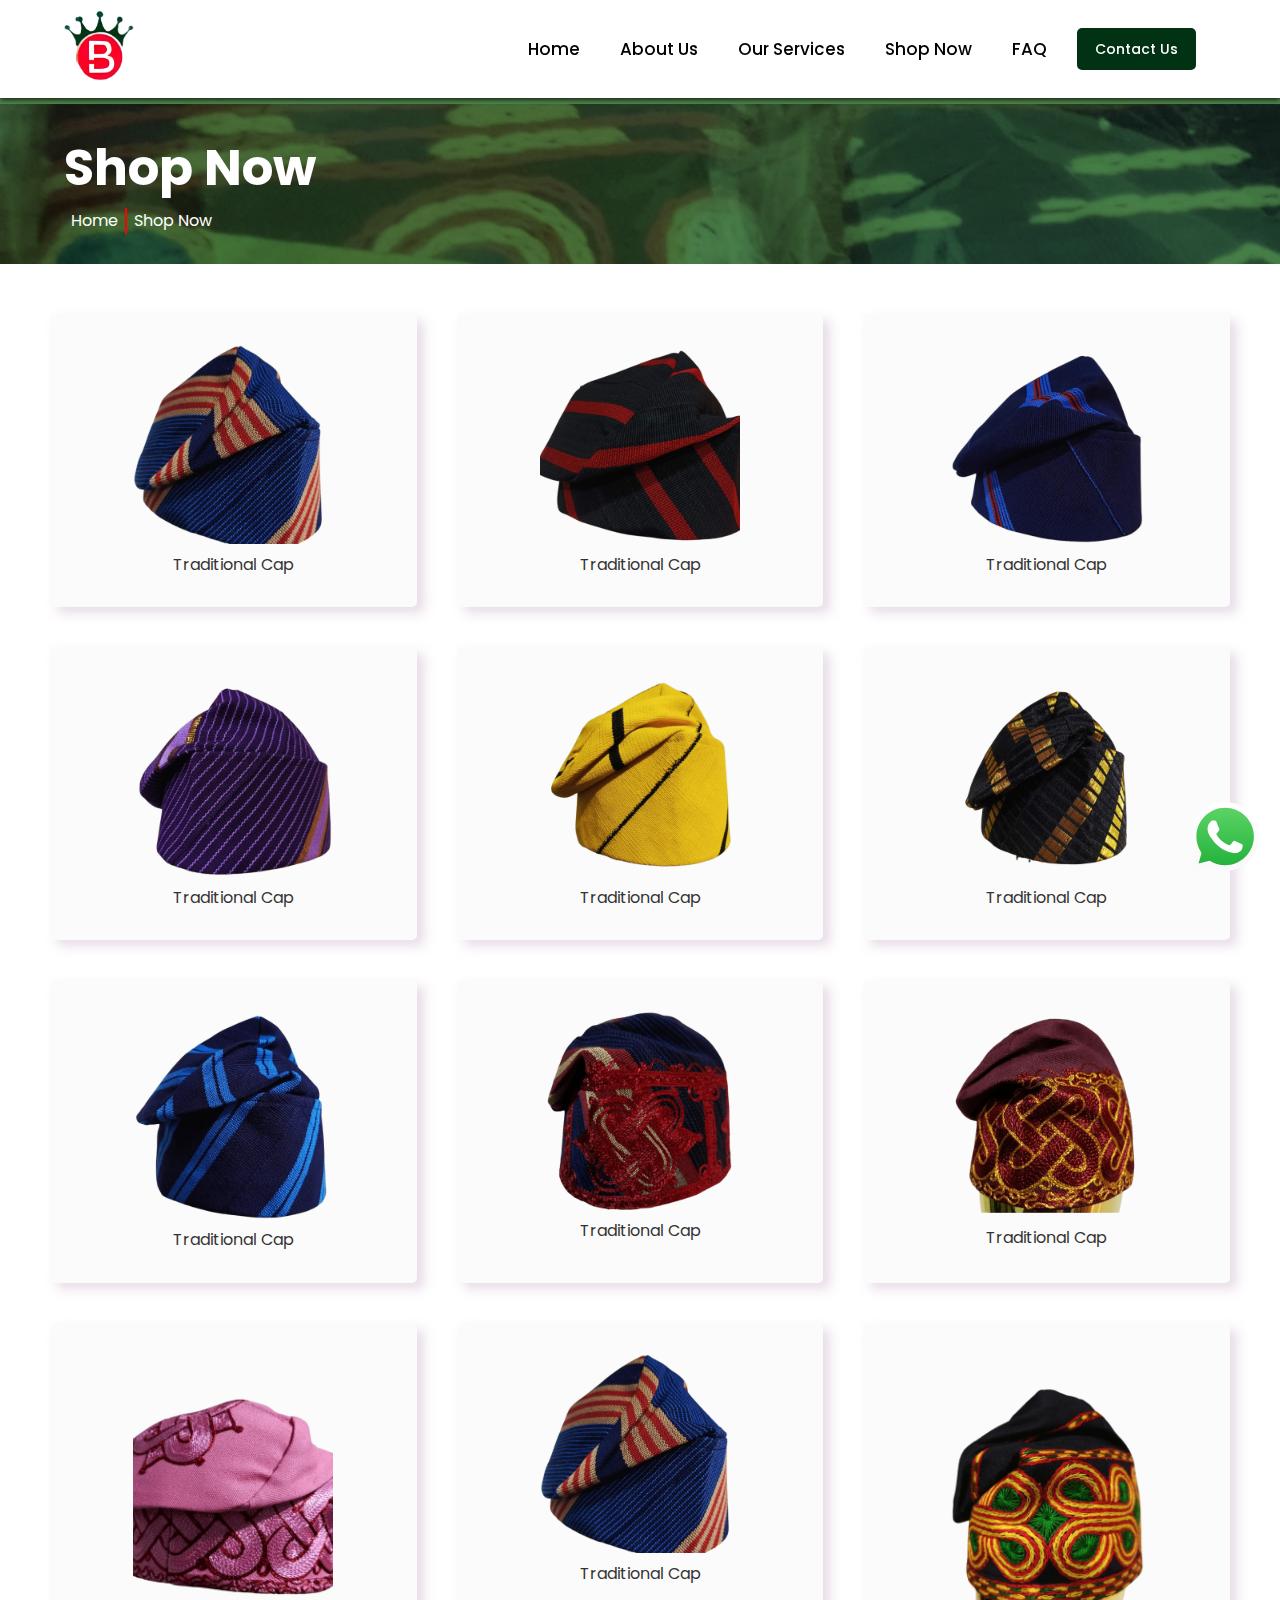
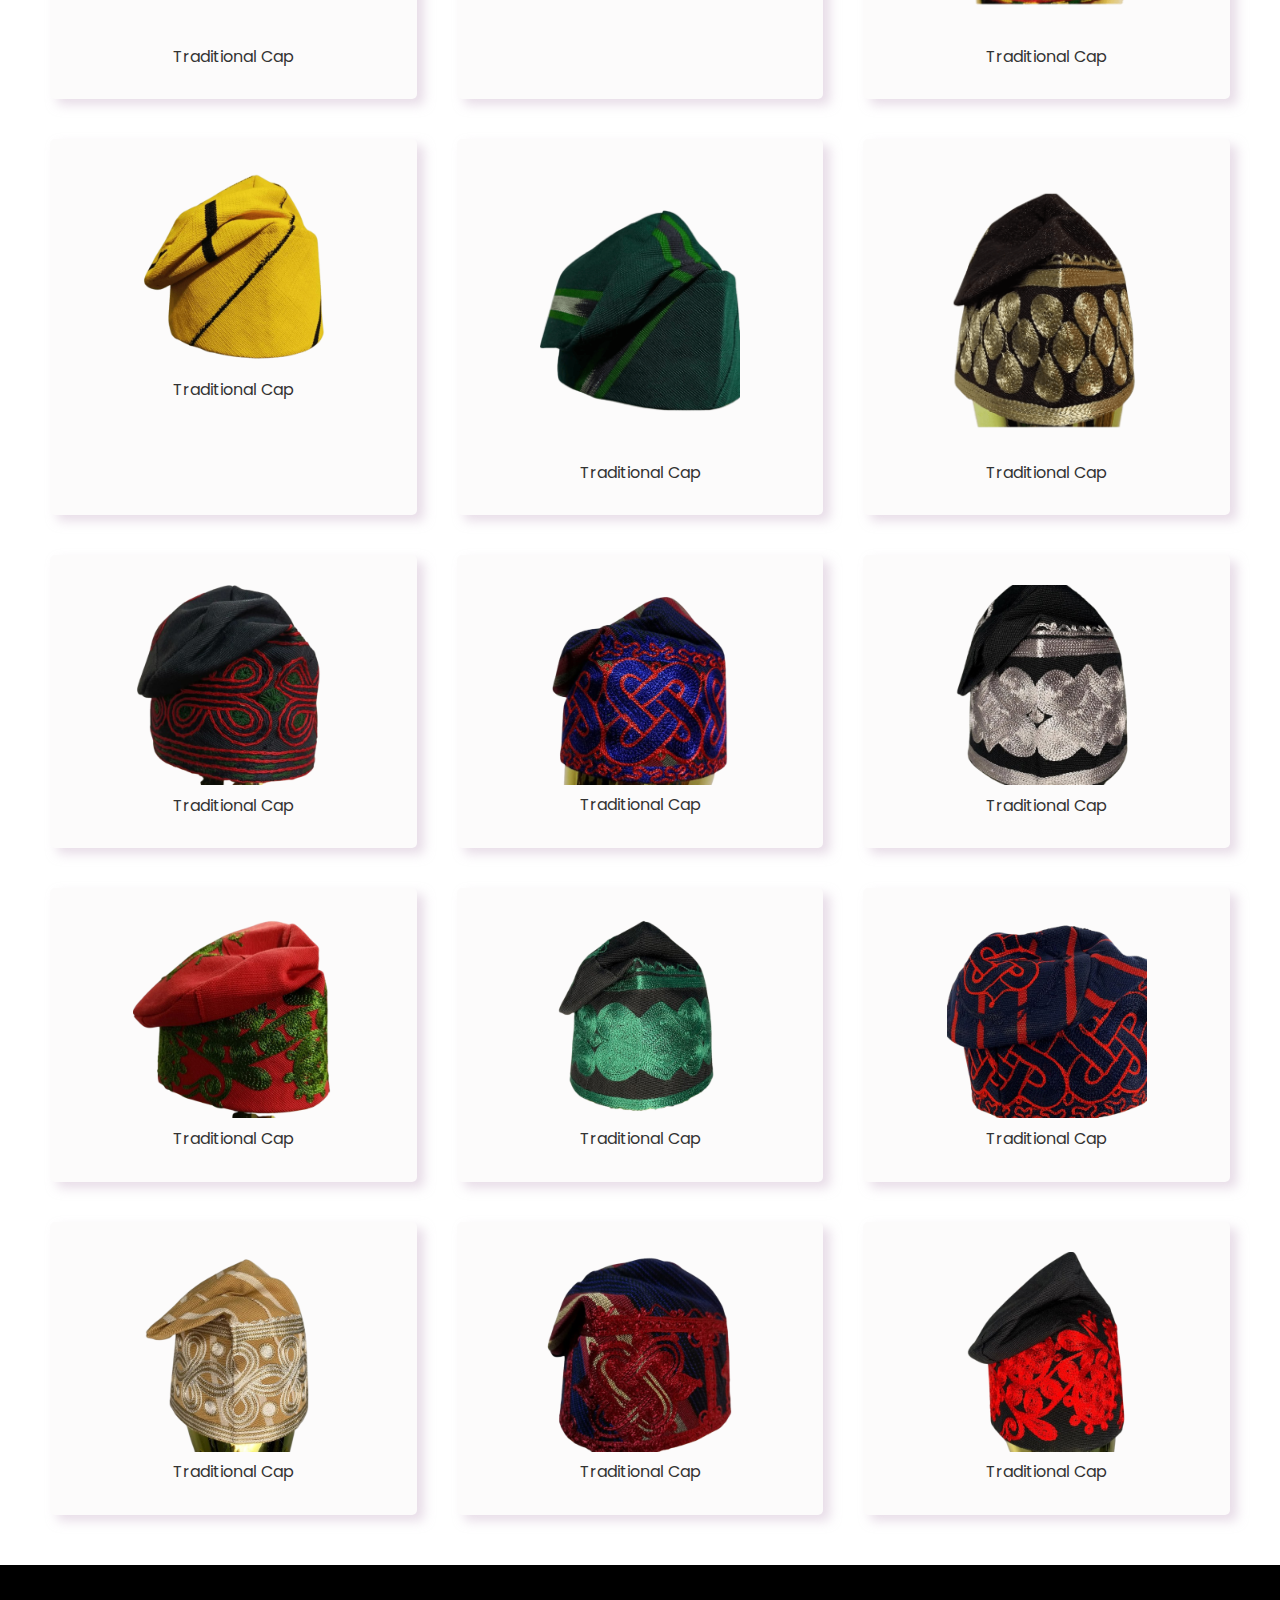
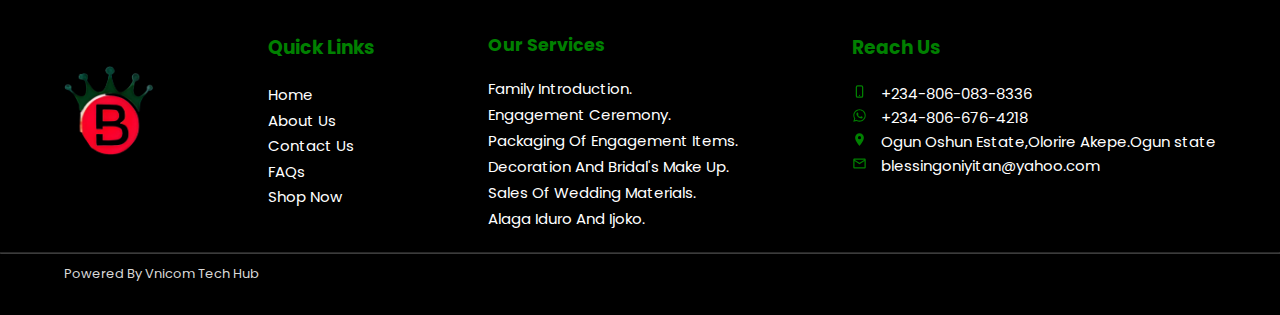
==== shop-now.html @ a751baf8 "first commit" ====
<!DOCTYPE html>
<html lang="en">
    <head>
        <meta charset="UTF-8">
        <meta name="viewport" content="width=device-width, initial-scale=1.0">
        <title>Blings Alaga</title>
        <link rel="stylesheet" href="styles.css">

        <!-- Favicon -->
       <link rel="icon" type="image/png" href="./imgaes/Web_Photo_Editor-removebg-preview2.png">

        <!-- FONT GOOGLE  -->

        <link rel="preconnect" href="https://fonts.googleapis.com">
        <link rel="preconnect" href="https://fonts.gstatic.com" crossorigin>
        <link href="https://fonts.googleapis.com/css2?family=Inter:ital,opsz,wght@0,14..32,100..900;1,14..32,100..900&family=Poppins:ital,wght@0,100;0,200;0,300;0,400;0,500;0,600;0,700;0,800;0,900;1,100;1,200;1,300;1,400;1,500;1,600;1,700;1,800;1,900&display=swap" rel="stylesheet">
    </head> 
    </head>
    <body>
        <header class="header">
            <div class="first-container">
                <div class="logo">
                    <a href="index.html" ><img src="./imgaes/Web_Photo_Editor-removebg-preview2.png"></a>
                </div>
                <input type="checkbox" id="sidebar-active">
                    <label id="hamburger" for="sidebar-active" class="open-sidebar-button">
                        <svg xmlns="http://www.w3.org/2000/svg" height="32px" viewBox="0 -960 960 960" width="32px" fill="#5f6368"><path d="M120-240v-80h720v80H120Zm0-200v-80h720v80H120Zm0-200v-80h720v80H120Z"/></svg>
                    </label>
                <nav id="navbars">
                    

                    <div class="links-container">
                        <label id="close-nav" for="sidebar-active" class="close-sidebar-button">
                            <svg xmlns="http://www.w3.org/2000/svg" height="32px" viewBox="0 -960 960 960" width="32px" fill="#5f6368"><path d="m256-200-56-56 224-224-224-224 56-56 224 224 224-224 56 56-224 224 224 224-56 56-224-224-224 224Z"/></svg>
                        </label>
                        
                            <a class="flex-menu" href="index.html">Home</a>
                            <a class="flex-menu" href="About-us.html">About Us</a>
                            <a class="flex-menu" href="ourservice.html">Our Services</a>
                            <a class="flex-menu" href="shop-now.html">Shop Now</a>
                            <a class="flex-menu" href="faq.html">FAQ</a>
                        
                        <div>
                            <a href="contact-us.html" class="cta">Contact Us</a>
                        </div>
                    </div>
                </nav>
                
            </div>
        </header>
        <!-- <div class="props">
            <div class="speed">
                <div class="rash">
                    <a href="index.html" ><img src="/imgaes/Web_Photo_Editor-removebg-preview 2.png"></a>
                </div>
    
            </div>
            <nav>
                <ul class="sidebar">
                    <li onclick="hideSidebar()"><a href="#"><svg xmlns="http://www.w3.org/2000/svg" height="30px" viewBox="0 -960 960 960" width="30px" fill="#5f6368"><path d="m256-200-56-56 224-224-224-224 56-56 224 224 224-224 56 56-224 224 224 224-56 56-224-224-224 224Z"/></svg></a></li>
                    <li><a href="#">Home</a></li>
                    <li><a href="#">About Us</a></li>
                    <li><a href="#">Our Services</a></li>
                    <li><a href="#">Shop Now</a></li>
                    <li><a href="#">FAQ</a></li>
                </ul>
                <ul>
                    <li class="hideOnMobile"><a href="#">Home</a></li>
                    <li class="hideOnMobile"><a href="#">About Us</a></li>
                    <li class="hideOnMobile"><a href="#">OurServices</a></li>
                    <li class="hideOnMobile"><a href="#">Shop Now</a></li>
                    <li class="hideOnMobile"><a href="#">FAQ</a></li>
                    <li class="menu-button" onclick=showSidebar()><a href="#"></a><svg xmlns="http://www.w3.org/2000/svg" height="30px" viewBox="0 -960 960 960" width="30px" fill="#5f6368"><path d="M120-240v-80h720v80H120Zm0-200v-80h720v80H120Zm0-200v-80h720v80H120Z"/></svg></li>
                </ul>
            </nav>          
       
        </div>  -->
       <main>
        <section class="contact_contianer">
            <div class="contact-banner">
                <div>
                    <h1>Shop Now</h1>
                </div>
                <div class="lit">
                    <a href="index.html" id="home"><p>Home </p></a>
                    <a href="shop-now.html"><p> Shop Now</p></a>
                </div>
            </div>
        </section>

        <section id="products" class="products-section">
           <div>
                <div class="product-category">
                    <div class="product-image">
                        <a href="http://Wa.me/+2348066764218"><img src="./images1/traditional-cap-1.png" alt=""></a>
                        <p>Traditional Cap</p>
                    </div>
                    <div class="product-image">
                        <a href="http://Wa.me/+2348066764218"><img src="./images1/traditional-cap-2.png" alt=""></a>
                        <p>Traditional Cap</p>
                    </div>
                    <div class="product-image">
                        <a href="http://Wa.me/+2348066764218"><img src="./images1/traditional-cap-3.png" alt=""></a>
                        <p>Traditional Cap</p>
                    </div>
                </div>
                <div class="product-category">
                    <div class="product-image">
                        <a href="http://Wa.me/+2348066764218"><img src="./images1/traditional-cap-4.png" alt=""></a>
                        <p>Traditional Cap</p>
                    </div>
                    <div class="product-image">
                        <a href="http://Wa.me/+2348066764218"><img src="./images1/traditional-cap-5.png" alt=""></a>
                        <p>Traditional Cap</p>
                    </div>
                    <div class="product-image">
                        <a href="http://Wa.me/+2348066764218"><img src="./images1/traditional-cap-6.png" alt=""></a>
                        <p>Traditional Cap</p>
                    </div>
                </div>
                <div class="product-category">
                    <div class="product-image">
                        <a href="http://Wa.me/+2348066764218"><img src="./images1/traditional-cap-7.png" alt=""></a>
                        <p>Traditional Cap</p>
                    </div>
                    <div class="product-image">
                        <a href="http://Wa.me/+2348066764218"><img src="./images1/traditional-cap-8.png" alt=""></a>
                        <p>Traditional Cap</p>
                    </div>
                    <div class="product-image">
                        <a href="http://Wa.me/+2348066764218"><img src="./images1/traditional-cap-9.png" alt=""></a>
                        <p>Traditional Cap</p>
                    </div>
                </div>
                <div class="product-category">
                    <div class="product-image">
                        <a href="http://Wa.me/+2348066764218"><img src="./images1/traditional-cap-10.png" alt=""></a>
                        <p>Traditional Cap</p>
                    </div>
                    <div class="product-image">
                        <a href="http://Wa.me/+2348066764218"><img src="./images1/traditional-cap-1.png" alt=""></a>
                        <p>Traditional Cap</p>
                    </div>
                    <div class="product-image">
                        <a href="http://Wa.me/+2348066764218"><img src="./images1/traditional-cap-12.png" alt=""></a>
                        <p>Traditional Cap</p>
                    </div>                    
                </div>  
                <div class="product-category">
                    <div class="product-image">
                        <a href="http://Wa.me/+2348066764218"><img src="./images1/traditional-cap-5.png" alt=""></a>
                        <p>Traditional Cap</p>
                    </div>
                    <div class="product-image">
                        <a href="http://Wa.me/+2348066764218"><img src="./images1/traditional-cap-14.png" alt=""></a>
                        <p>Traditional Cap</p>
                    </div>
                    <div class="product-image">
                        <a href="http://Wa.me/+2348066764218"><img src="./images1/traditional-cap-18.png" alt=""></a>
                        <p>Traditional Cap</p>
                    </div>
                </div>
                <div class="product-category">
                    <div class="product-image">
                        <a href="http://Wa.me/+2348066764218"><img src="./images1/traditional-cap-23-removebg-preview.png" alt=""></a>
                        <p>Traditional Cap</p>
                    </div>
                    <div class="product-image">
                        <a href="http://Wa.me/+2348066764218"><img src="./images1/traditional-cap-24-removebg-preview.png" alt=""></a>
                        <p>Traditional Cap</p>
                    </div>
                    <div class="product-image">
                        <a href="http://Wa.me/+2348066764218"><img src="./images1/traditional-cap-25-removebg-preview.png" alt=""></a>
                        <p>Traditional Cap</p>
                    </div>
                </div>
                <div class="product-category">
                    <div class="product-image">
                        <a href="http://Wa.me/+2348066764218"><img src="./images1/traditional-cap-26-removebg-preview.png" alt=""></a>
                        <p>Traditional Cap</p>
                    </div>
                    <div class="product-image">
                        <a href="http://Wa.me/+2348066764218"><img src="./images1/traditional-cap-27-removebg-preview.png" alt=""></a>
                        <p>Traditional Cap</p>
                    </div>
                    <div class="product-image">
                        <a href="http://Wa.me/+2348066764218"><img src="./images1/traditional-cap-28-removebg-preview (1).png" alt=""></a>
                        <p>Traditional Cap</p>
                    </div>
                </div>
                <div class="product-category">
                    <div class="product-image">
                        <a href="http://Wa.me/+2348066764218"><img src="./images1/traditional-cap-29-removebg-preview.png" alt=""></a>
                        <p>Traditional Cap</p>
                    </div>
                    <div class="product-image">
                        <a href="http://Wa.me/+2348066764218"><img src="./images1/traditional-cap-31-removebg-preview.png" alt=""></a>
                        <p>Traditional Cap</p>
                    </div>
                    <div class="product-image">
                        <a href="http://Wa.me/+2348066764218"><img src="./images1/traditional-cap-32-removebg-preview.png" alt=""></a>
                        <p>Traditional Cap</p>
                    </div>
                </div>
           </div>
        </section>
       </main>

      <footer>
        <div class="footer">
            <div class="logic">
                <a href="index.html"><img src="./imgaes/Web_Photo_Editor-removebg-preview2.png" alt=""></a>
            </div>
            <div class="flow">
                    <h3><b>Quick Links</b></h3>
                    <a href="index.html">Home</a><br>
                    <a href="About-us.html">About Us</a><br>
                    <a href="contact-us.html">Contact Us</a><br>
                    <a href="faq.html">FAQs</a><br>
                    <a href="shop-now.html">Shop Now</a>
                </div>
            <div class="Services-info">
                <a href="ourservice.html"><h3><b>Our Services</b></h3></a>
                <a href="ourservice.html">Family Introduction.</a><br>
                <a href="ourservice.html">Engagement Ceremony.</a><br>
                <a href="ourservice.html">Packaging Of Engagement Items.</a><br>
                <a href="ourservice.html">Decoration And Bridal's Make Up.</a><br>
                <a href="ourservice.html"> Sales Of Wedding Materials.</a><br>
                <a href="ourservice.html">Alaga Iduro And Ijoko.</a><br>
            </div>
            <div>
                <h3><b>Reach Us</b></h3>
                <div class="text-info">
                    <svg xmlns="http://www.w3.org/2000/svg" width="1em" height="1em" viewBox="-6 -2 24 24" {...$$props}>
                        <path fill="currentColor" d="M3 0h6a3 3 0 0 1 3 3v14a3 3 0 0 1-3 3H3a3 3 0 0 1-3-3V3a3 3 0 0 1 3-3m0 2a1 1 0 0 0-1 1v14a1 1 0 0 0 1 1h6a1 1 0 0 0 1-1V3a1 1 0 0 0-1-1zm3 15a1 1 0 1 1 0-2a1 1 0 0 1 0 2" />
                    </svg>
                    <span>+234-806-083-8336</span>
                </div>
                <div class="text-info">
                    <svg xmlns="http://www.w3.org/2000/svg" width="1em" height="1em" viewBox="0 0 24 24" {...$$props}>
                        <path fill="currentColor" d="M19.05 4.91A9.82 9.82 0 0 0 12.04 2c-5.46 0-9.91 4.45-9.91 9.91c0 1.75.46 3.45 1.32 4.95L2.05 22l5.25-1.38c1.45.79 3.08 1.21 4.74 1.21c5.46 0 9.91-4.45 9.91-9.91c0-2.65-1.03-5.14-2.9-7.01m-7.01 15.24c-1.48 0-2.93-.4-4.2-1.15l-.3-.18l-3.12.82l.83-3.04l-.2-.31a8.26 8.26 0 0 1-1.26-4.38c0-4.54 3.7-8.24 8.24-8.24c2.2 0 4.27.86 5.82 2.42a8.18 8.18 0 0 1 2.41 5.83c.02 4.54-3.68 8.23-8.22 8.23m4.52-6.16c-.25-.12-1.47-.72-1.69-.81c-.23-.08-.39-.12-.56.12c-.17.25-.64.81-.78.97c-.14.17-.29.19-.54.06c-.25-.12-1.05-.39-1.99-1.23c-.74-.66-1.23-1.47-1.38-1.72c-.14-.25-.02-.38.11-.51c.11-.11.25-.29.37-.43s.17-.25.25-.41c.08-.17.04-.31-.02-.43s-.56-1.34-.76-1.84c-.2-.48-.41-.42-.56-.43h-.48c-.17 0-.43.06-.66.31c-.22.25-.86.85-.86 2.07s.89 2.4 1.01 2.56c.12.17 1.75 2.67 4.23 3.74c.59.26 1.05.41 1.41.52c.59.19 1.13.16 1.56.1c.48-.07 1.47-.6 1.67-1.18c.21-.58.21-1.07.14-1.18s-.22-.16-.47-.28" />
                    </svg>
                    <span>+234-806-676-4218</span>
                </div>
                <div class="text-info">
                    <svg xmlns="http://www.w3.org/2000/svg" width="1em" height="1em" viewBox="0 0 24 24" {...$$props}>
                        <path fill="currentColor" d="M12 11.5A2.5 2.5 0 0 1 9.5 9A2.5 2.5 0 0 1 12 6.5A2.5 2.5 0 0 1 14.5 9a2.5 2.5 0 0 1-2.5 2.5M12 2a7 7 0 0 0-7 7c0 5.25 7 13 7 13s7-7.75 7-13a7 7 0 0 0-7-7" />
                    </svg>
                    <span>Ogun Oshun Estate,Olorire Akepe.Ogun state</span>
                </div>
                <div class="text-info">
                    <svg xmlns="http://www.w3.org/2000/svg" width="1em" height="1em" viewBox="0 0 24 24" {...$$props}>
                        <path fill="currentColor" d="M22 6c0-1.1-.9-2-2-2H4c-1.1 0-2 .9-2 2v12c0 1.1.9 2 2 2h16c1.1 0 2-.9 2-2zm-2 0l-8 4.99L4 6zm0 12H4V8l8 5l8-5z" />
                    </svg>
                    <span>blessingoniyitan@yahoo.com</span>
                </div>
            </div>
        </div>
      </footer>
      <div class="copyright">
        <div class="line-up">
            <hr>
        </div>
        <div class="copyright-container">
            <div class="copyright-section">
                <div id="copy">
                   Powered By <a href="https://www.vnicomhub.com/">Vnicom Tech Hub</a>
                </div>
                <div on id="text-copy">
                    <!-- All Rights Reserved  -->
                </div>
           </div>
        </div>
    </div>

    <div class="pixel">
        <div class="WhatsApp">
            <a href="http://Wa.me/+2348066764218">
                <svg xmlns="http://www.w3.org/2000/svg" width="70px" height="70px" viewBox="0 0 256 258"><defs><linearGradient id="logosWhatsappIcon0" x1="50%" x2="50%" y1="100%" y2="0%"><stop offset="0%" stop-color="#1faf38"/><stop offset="100%" stop-color="#60d669"/></linearGradient><linearGradient id="logosWhatsappIcon1" x1="50%" x2="50%" y1="100%" y2="0%"><stop offset="0%" stop-color="#f9f9f9"/><stop offset="100%" stop-color="#fff"/></linearGradient></defs><path fill="url(#logosWhatsappIcon0)" d="M5.463 127.456c-.006 21.677 5.658 42.843 16.428 61.499L4.433 252.697l65.232-17.104a123 123 0 0 0 58.8 14.97h.054c67.815 0 123.018-55.183 123.047-123.01c.013-32.867-12.775-63.773-36.009-87.025c-23.23-23.25-54.125-36.061-87.043-36.076c-67.823 0-123.022 55.18-123.05 123.004"/><path fill="url(#logosWhatsappIcon1)" d="M1.07 127.416c-.007 22.457 5.86 44.38 17.014 63.704L0 257.147l67.571-17.717c18.618 10.151 39.58 15.503 60.91 15.511h.055c70.248 0 127.434-57.168 127.464-127.423c.012-34.048-13.236-66.065-37.3-90.15C194.633 13.286 162.633.014 128.536 0C58.276 0 1.099 57.16 1.071 127.416m40.24 60.376l-2.523-4.005c-10.606-16.864-16.204-36.352-16.196-56.363C22.614 69.029 70.138 21.52 128.576 21.52c28.3.012 54.896 11.044 74.9 31.06c20.003 20.018 31.01 46.628 31.003 74.93c-.026 58.395-47.551 105.91-105.943 105.91h-.042c-19.013-.01-37.66-5.116-53.922-14.765l-3.87-2.295l-40.098 10.513z"/><path fill="#fff" d="M96.678 74.148c-2.386-5.303-4.897-5.41-7.166-5.503c-1.858-.08-3.982-.074-6.104-.074c-2.124 0-5.575.799-8.492 3.984c-2.92 3.188-11.148 10.892-11.148 26.561s11.413 30.813 13.004 32.94c1.593 2.123 22.033 35.307 54.405 48.073c26.904 10.609 32.379 8.499 38.218 7.967c5.84-.53 18.844-7.702 21.497-15.139c2.655-7.436 2.655-13.81 1.859-15.142c-.796-1.327-2.92-2.124-6.105-3.716s-18.844-9.298-21.763-10.361c-2.92-1.062-5.043-1.592-7.167 1.597c-2.124 3.184-8.223 10.356-10.082 12.48c-1.857 2.129-3.716 2.394-6.9.801c-3.187-1.598-13.444-4.957-25.613-15.806c-9.468-8.442-15.86-18.867-17.718-22.056c-1.858-3.184-.199-4.91 1.398-6.497c1.431-1.427 3.186-3.719 4.78-5.578c1.588-1.86 2.118-3.187 3.18-5.311c1.063-2.126.531-3.986-.264-5.579c-.798-1.593-6.987-17.343-9.819-23.64"/></svg>
            </a>
        </div> 
    </div>



    <!-- <script>
        function showSidebar() {
            const sidebar = document.querySelector('.sidebar')
            sidebar.style.display = 'flex'
        }

        function hideSidebar() {
            const sidebar = document.querySelector('.sidebar')
            sidebar.style.display = 'none'
        }
    </script> -->
    <script src="script.js"></script>
    </body>
</html>
---- styles.css ----
/* .rash img {
    width: 70px;
}

.navbar ul {
    list-style: none;
    display: flex;
    align-items: center;
    gap: 20px;
}
.navbar a:hover {
    color: white;
}

.navbar a {
    font-size: 17px;
    font-weight: 500;
    color: black;
    text-decoration: none;
    align-items: center;
    padding: 5px 10px;
    border-radius: 5px;
    margin-right: 15px;
    
}

.navbar a:hover {
    background: #555;
    
} */

body {
    margin: 0;
    padding: 0;
    font-family: "Poppins", serif;
    background-color: white;
}

.first-container {
    display: flex;
    justify-content: space-between;
    align-items: center;
    width: 90%;
    margin: auto;
    padding: 10px 0;
    
}

.header {
    background: white;
    position: sticky;
    top: 0;
    z-index: 1000;
    width: 100%;
    box-shadow: 0px 2px 5px 0px rgba(0,0,0,0.75);
}


.logo img {
    width: 70px;
}

nav{
    height: 60px;    
    display: none;

}
.visibility {
    display: block;
}

.hidden {
    display: none;
}

#sidebar-active:checked ~ .links-container {
    right: 0;
    display: flex;
}

.links-container {
    right: -300px; /* Hide initially */
    display: none;
}


.links-container{
    height: 100%;
    width: 100%;
    display: flex;
    flex-direction: row;
    align-items: center;
}

nav a{
    /* height: 100%; */
    padding: 7px 10px;
    display: flex;
    align-items: center;
    flex-direction: row;
    text-decoration: none;
    color: black;
    font-weight: 500;
    font-size: 17px;
    margin-right: 20px;
}

nav a:hover{  
    background-color: rgb(223, 223, 233);
    border-radius: 5px;
    
    /* padding: 10px 18px; */
}

nav svg{
    fill: white; 
}

#sidebar-active{
    display: none;
}

.open-sidebar-button, .close-sidebar-button {
    display: none;    
}
.upper-text {
    margin-left: 20px;
}
.cta {
    background: #013213;
    color: white;
    font-weight: 500;
    padding: 10px 18px;
    border-radius: 5px;
    transition: transform 0.3s ease-in-out;
    text-decoration: none;
    font-size: 14px; 
}

.cta:hover {
    background: rgb(11, 65, 11);
    background-color: red;
    transform: scale(1.08);

}

.carousel-inner {
    flex-direction: column;
    width: 100%;
    height: 400px;
}
.carousel-item img {
    width: 100%;
}
.seal {
    border: none;
}

.about-content .core {
    text-align: left;
    margin-bottom: 20px;
    margin-top: 20px;
    display: flex;
    justify-content: space-between;
    font-family: "Poppins", serif;
    align-items: center;
    margin: auto;
    width: 90%;
}
.about-core {
    padding-right: 50px;
}

.about-core h2{
    color: green;
}

.caption img {
    width: 500px;
    border-radius: 30px;
}

.container {
    display: flex;
    justify-content: space-between;
    width: 100%; 
    margin-top: 50px;
    margin-right: auto;
    margin-left: auto;   
}

.home-container {
    background-image: url("./back-image/backgr\ \(1\).png");
    background-position: center;
    background-repeat: no-repeat;
    background-size: cover;
    
}

.banner-background {
    display: flex;
    align-items: center;
    padding-top: 50px;
    justify-content: space-between;
    font-family: "Poppins", serif;
    margin: 0px auto 100px auto;
    width: 90%;
}

.banner-text {
    margin-bottom: 30px
}

.banner-text h4 {
    font-size: 45px;
    font-weight: 700;
    color: green;
}

.banner-text h2 {
    font-size: 20px;
    line-height: 24px;
    font-weight: 400;
    color: black;
}

.shine {
    background-color: #013213;
    padding: 5px 10px;
    border-radius: 5px;
    border: none;
}

.shine a {
    color: white;
    text-decoration: none;
    font-size: 13px;
}

.intel img {
    width: 400px;
    transition: transform 0.5s ease-in-out;
}

.intel img:hover {
    transform: scale(1.05);
} 


.container img{
    transition: transform 0.3s ease-in-out;
    width: 300px;
}

.container img:hover {
    transform: scale(1.05);
}
 .text {
    background-color: #555;
    padding: 20px; 
    height: 300px;    
    
}
.sip {
    color: white
}

.sip button {
    background: rgb(11, 65, 11);
    color: white;
    padding: 5px 10px;
    border-radius: 5px;
    text-decoration: none;
    font-size: 14px;
    transition: transform 0.3s ease-in-out;
    margin-right: 10px;
}
.sip button:hover {
    transform: scale(1.05);
    background-color: red
}
.medium-container {
    display: flex;
    justify-content: space-around;
    margin-top: 50px;    
}
.lake {
    margin-top: 50px;
    text-align: center;
    font-family: "Poppins", serif;
}
.content-container {
    background: #ebe5e5;
    padding: 40px;
    margin-top: 30px;
}
#pro {
    color: green;
}
.mymy img {
    transition: transform 0.3s ease-in-out;
    width: 100%;
}

.mymy img:hover {
    transform: scale(1.05);
}

.background {
    background: url('yoruba\ cap\ 2.jpg') rgba(5, 85, 2, 0.7);
    color: #ebe5e5;
    /* text-align: center; */
    display: flex;
    justify-content: space-between;
    width: 80%;
    padding: 40px;
    align-items: center;
    z-index: 100;
    position: relative;
    border-radius: 20px;
    margin: 70px auto -30px auto;
    background-position: center;
    background-repeat: no-repeat;
    background-size: cover;
    background-size: cover;
    background-blend-mode: multiply; 
    font-family: "Poppins", serif;
    
}

.background h1 {
    font-size: 35px;
    font-weight: 600;
}

.btn-button {
    background: red;
    color: white;
    padding: 8px 15px;
    border-radius: 5px;
    text-decoration: none;
    font-size: 14px;
    transition: transform 0.3s ease-in-out;
}
.btn-button:hover {
    transform: scale(1.05);
}
/* .background  {
    transition: transform 0.3s ease-in-out;
}
.background:hover {
    transform: scale(1.05);
} */

/* contact_contianer */

.contact_contianer {
    /* background-image: url("./images2/background-banner-img.jpg"); */
    background-position: center;
    background-repeat: no-repeat;
    background-size: cover;
    background-size: cover;
    background-blend-mode: multiply;    
    background: url("./images2/background-banner-img.jpg") rgba(5, 85, 2, 0.7);
    
    /* padding-left: 10%;
    padding-top: 20px;
    padding-bottom: 20px; */
    color: white;
}
main {
    background-color: white;
}

main .contact-banner{
    width:90%;
    margin: auto;
    display: flex;
    flex-direction: column;
    justify-content: center;
    padding: 30px 0px 30px 0px;
}

main .contact-banner h1{
    margin: 0px;
    
}

main .contact-banner p{
    margin: 0px;
}

main .contact_contianer a{
    padding: 0px 7px;
}

main .contact_contianer .lit #home{
   border-right: 2px solid red;
}

.map-container {
    margin-top: 50px;
    margin-bottom: -12px;
}

.contact_contianer h1 {
    font-size: 50px;
}
.lit {
   display: flex;
}
.lit a{
    display: flex;
    color: white;
    text-decoration: none;
}

.small-container {
    display: flex;
    justify-content: space-around;
    margin-top: 60px;
    /* margin-left: 20px; */
    /* margin-right: 20px; */
}

.small-container h3 {
    font-size: 25px;
}
.text-info {
    font-size: 15px;
   color: white;
}
.text-info span {
    margin-left: 10px;
    color: white;
}
.text-info svg {
    color: green;
}
.text-info svg:hover {
    color: red;
}

.text-inform svg {
    color: green;
}
.text-inform svg:hover {
    color: red;
}
.text-inform span {
    padding-left: 15px;
}

#form textarea {
    height: 100px;
    width: 500px;
    outline: none;
    border: none;
    border-bottom: 1px solid grey;
}
.information input {
    margin-bottom: 15px;
    width: 500px;
    height: 50px;
    border: none;
    outline: none;
    border-bottom: 1px solid gray;
}
.information {
    border-radius: 3px;
    padding: 20px;
    box-shadow: 7px 6px 11px 0px rgba(202, 202, 202, 0.6);
}

.btn {
    background: rgb(11, 65, 11);
    color: #ebe5e5;
    width: 100%;
    height: 45px;
    border-radius: 5px;
    padding: 10px;
    margin-top: 20px;
}

.btn:hover {
    background: red;
}

footer {
    background-color: black;
    width: 100%;
    color: white;
    padding-top: 50px;
    padding-bottom: 30px;
}

.footer{
    margin: auto;
    width: 90%;
    display: flex;
    flex-direction: row;
    justify-content: space-between;
}

.flow a {
    text-decoration: none;
    border: none;
    color: white;
}

.footer a {
    font-size: 15px;
    font-weight: 400
}

.copyright {
    background-color: black;
    height: 40px;
    margin-top: -10px;
    
}
.line-up hr{
    color: rgb(219, 219, 219);
    opacity: .25;
}

hr {
    margin: 0px !important;
    /* color: inherit;
    border: 0; */
    /* border-top: var(--bs-border-width) solid; */
    opacity: .25;
}
.copyright-container a {
    text-decoration: none;
    border: none;
    color: rgb(216, 216, 216);
}

.copyright-container {
    
    background-color: black;
    flex-wrap: wrap;
    padding: 10px 0px 30px 0px;
    
}

.copyright-section{
    display: flex;
    justify-content: space-between;
    color: rgb(216, 216, 216);
    margin: auto;
    font-size: 13px;
    width: 90%;
}


.Services-info{
    text-decoration: none;
    border: none;
}

.Services-info a{
    color: white;
    text-decoration: none;
    line-height: 26px; 
}
.footer h3 {
    color: green;
    font-weight: 500;
}

.logic img {
    width: 90px;
    align-items: center;
}

.logic {
    padding-top: 50px;
}

.Services-info h3 {
    border: none;
    text-decoration: none;
}

/* FAQ sytling */


body {
    font-family: "Poppins", serif;
    margin: 0;
    padding: 0;    
    background-color: white;
    /* color: #333; */
    line-height: 1.6;
}

.faq-header {
    background-position: center;
    background-repeat: no-repeat;
    background-size: cover;
    background: url("./images2/background-banner-img.jpg") rgba(5, 85, 2, 0.7);
    background-size: cover;
    background-blend-mode: multiply;
    color: #fff;   
}

.header-faq {
    width:90%;
    margin: auto;
    display: flex;
    flex-direction: column;
    justify-content: center;
    padding: 10px 0px 30px 0px;
}
.faq-header h1 {
    margin: 0;
    font-size: 2.5rem;
}

.faq-header p {
    font-size: 1.2rem;
    margin-top: 10px;
}

.collapsible {
    background-color: white;
    border-radius: 5px;
    color: black;
    cursor: pointer;
    padding: 10px;
    width: 100%;
    border: none;
    text-align: left;
    outline: none;
    font-size: 19px;
    font-family: "Poppins", serif;
    border: 1px solid #013213;
  }

.faq-container {
    width: 80%;
    margin: auto;
    margin-bottom: 30px;
    margin-top: 40px;
}  
  
  
  .collapsible:after {
    content: '\002B';
    color: green;
    font-weight: bold;
    float: right;
    margin-left: 5px;
  }
  
  .active:after {
    content: "\2212";
  }
  
  .content {
    padding: 5px 18px;
    max-height: 0;
    overflow: hidden;
    transition: max-height 0.2s ease-out;
    margin-bottom: 15px;
  }

.faq-section {
    max-width: 800px;
    margin: 20px auto;
    padding: 0 20px;
}

.faq-item {
    margin-bottom: 20px;
    border-bottom: 1px solid #ddd;
    padding-bottom: 10px;
}

.faq-question {
    background: #fff;
    border: none;
    color: #333;
    font-size: 1.1rem;
    font-weight: bold;
    text-align: left;
    width: 100%;
    cursor: pointer;
    padding: 15px;
    transition: background 0.3s;
}

.faq-question:hover {
    background: #f2f2f2;
}

.faq-answer {
    display: none;
    margin-top: 10px;
    padding-left: 15px;
    font-size: 1rem;
    color: #555;
}

.faq-footer {
    text-align: center;
    margin: 20px 0;
    padding: 20px;
    background: #333;
    color: #fff;
}

.faq-footer a {
    color: #ff6600;
    text-decoration: none;
}

.faq-footer a:hover {
    text-decoration: underline;
}

/* our services  */




 .hero {
    background-position: center;
    background-repeat: no-repeat;
    background-size: cover;
    background: url("./images2/background-banner-img.jpg") rgba(5, 85, 2, 0.7);
    background-size: cover;
    background-blend-mode: multiply;
    color: #fff;
    text-align: center;
    padding: 100px 20px;
}

/* .hero-content {
    width:90%;
    margin: auto;
    display: flex;
    flex-direction: column;
    justify-content: center;
    padding: 10px 0px 30px 0px;
} */

.hero-content h1 {
    font-size: 3rem;
    margin-bottom: 20px;
}

.hero-content p {
    font-size: 1.2rem;
    margin-bottom: 20px;
}

.sta-button {
    display: inline-block;
    padding: 10px 20px;
    background: #013213;
    color: #fff;
    text-decoration: none;
    border-radius: 5px;
    font-size: 1rem;
}

.sta-button:hover {
    background-color: red;
}

.about-section, .products-section, .cta-section {
    padding: 50px 20px;
    text-align: center;
    
}

.achieved {
    margin-top: 60px;
}

.reopen {
    margin-bottom: 50px;
    padding-right: 75px;
}

.Decoration {
    display: flex;
    justify-content: space-between;
    margin: auto;
    width: 90%;
    
}

.Decoration h1 {
    color: green;
}

.Decoration h4 {
    margin-bottom: 7px;
}

.passion img {
    width: 400px;
    border-radius: 10px;
}
.cta-section {
    background-position: center;
    background-repeat: no-repeat;
    background-size: cover;
    background: url("./images2/background-banner-img.jpg") rgba(5, 85, 2, 0.7);
    background-size: cover; 
    background-blend-mode: multiply; 
    color: white;
    font-size: 25px;
}
.lit {
    color: blue
}
.products-section {
    background-color: white;    
    z-index: 1000;
    padding: 30px;
}

.product-category {
    display: flex;
    flex-direction: row;  
    
    
}
.product-image  {
    width: 100%;
    border-radius: 5px;
    background: #fcfbfb;
    margin: 20px;
    padding: 30px;
}

.product-image img {
    width: 200px;
}


/* About us styling */

/* General Reset */
body, h1, h2, p, ul, li, a {
    margin: 0;
    padding: 0;
    box-sizing: border-box;
}

body {
    font-family: "Poppins", serif;
    line-height: 1.6;
    background-color: white;
    color: #333;
}

.card-container {
    width: 90%;
    /* max-width: 1200px; */
    margin: 0 auto;
    padding: 20px;
}


.container-lit {
    background-position: center;
    background-repeat: no-repeat;
    background-size: cover;
    background: url("./images2/background-banner-img.jpg") rgba(5, 85, 2, 0.7);
    background-size: cover;
    background-blend-mode: multiply;    
    color: #fff;
    padding: 20px 0;
    text-align: center;
}

.container-lit h1 {
    font-size: 2.5em;
    font-weight: bold;
}

.our-values {
    text-align: left;
}

.our-values svg {
    color: green;
    margin-bottom: -5px;
}

.our-values svg:hover {
    color: red;
}

/* About Section */

.about-section {
    padding: 40px 0px;
    border-radius: 8px;
    margin-top: -20px;
    margin-bottom: 20px;
}

.about-section ul li{
    list-style-type: none;
}
#second-row{
    margin-top: 70px; 
}
.photo img {
    width: 400px;
    border-radius: 30px;
}


.about-section .intro {
    text-align: left;
    margin-bottom: 20px;
    display: flex;
    justify-content: space-between;
    /* margin: auto;
    width: 90%; */
}

.about-section .impact{
    display: flex;
    flex-direction: row;
    justify-content: space-between;

}

.about-section .impact img{
    width: 450px;
}

.about-section h2 {
    color: green;
    margin-right: 70px;
    margin-bottom: 10px;
    font-size: 1.8em;
    /* text-align: center; */
}
.about-section span {
    margin-right: 30px;
}

.about-section p, .about-section ul {
    font-size: 16px;
    margin-bottom: 15px;
}

.about-section ul {
    list-style: square;
    padding-left: 20px;
}

.about-intro {
    padding-left: 70px;
}

.about-intro h2{
    color: green;
}

.about-section .cta {
    text-align: center;
    margin-top: 20px;
}

.cta-button {
    display: inline-block;
    padding: 10px 20px;
    font-size: 1.1em;
    background-color: #0073e6;
    color: #fff;
    text-decoration: none;
    border-radius: 5px;
    transition: background-color 0.3s ease;
}

.cta-button:hover {
    background-color: #005bb5;
}

/* shop now */

.product-image img {
    transition: transform 0.3s ease-in-out;
}

.product-image img:hover {
    transform: scale(1.05);
}

.product-image {
    box-shadow: 7px 6px 11px 0px rgba(209,188,209,0.5);
}


/* .WhatsApp svg {
    position: sticky;
    bottom: -100%;
    right: 0;
  
}  */
  
.pixel {
    position: sticky;
}
.WhatsApp  {
   /* position: absolute;
  bottom: -0;
  right: 16px; */
  position: fixed;
  bottom: 20px;
  right: 20px;
  z-index: 1000;
  display: flex;
  align-items: center;
  justify-content: center;
  /* width: 70px;
  height: 70px; */
  /* border-radius: 50%; */
  /* background-color: #25D366; */
  /* box-shadow: 0 4px 6px rgba(0, 0, 0, 0.2); */
  transition: transform 0.3s ease;
  
}
/* hamburger menu */

/* .props {
    display: flex;
    justify-content: space-between;
    align-items: center;
    padding: 20px 15px;
    width: 90%;
    margin: auto;
    position: sticky;
}

nav{
    background-color: white;    
}

nav ul{
    width: 90%;
    list-style: none;
    display: flex; 
    justify-content: flex-end;
    align-items: center;
}

nav li{
    height: 50px;
}

nav a{
    height: 100%;
    padding: 0 30px;
    text-decoration: none;
    display: flex;
    align-items: center;
    color: black;    
}
nav a:hover{
    background-color: rgb(236, 229, 229);
}

.sidebar {
    position: fixed;
    top: 0;
    right: 0;
    height: 100vh;
    width: 250px;
    z-index: 999;
    background-color: rgba(255, 255, 255, 0.24);
    backdrop-filter: blur(10px);
    box-shadow: 10px 0px 10px black;
    display: flex;
    flex-direction: column;
    align-items: flex-start;
    justify-content: flex-start;
}
.sidebar {
    width: 100%;    
} */




/* RESPONSIVENESS FOR TABLET SCREEN */
@media(min-width: 993px) and (max-width: 10000px){
     nav{
        display: block;
     }
}

@media(max-width: 740px){
    .links-container{
        width: 350px;
   }
}

@media(max-width: 992){
    .links-container{
        width: 360px;
   }
}

@media (max-width: 992px) {
    .links-container{
        display: flex;
        flex-direction: column;
        align-items: flex-start;

        position: fixed;
        top: 0;
        right: 0;
        z-index: 10;
        /* width: 350px; */

        background-color: black;
        box-shadow: -5px 0 5px rgba(0, 0, 0, 0.25);
        transition: 1s ease-out;
    }

    nav a{
        box-sizing: border-box;
        height: auto;
        width: 90%;
        padding: 15px 30px;
        justify-content: flex-start;
        color: white;

    }

    .cta {
        background: #013213;
        color: white;
        font-weight: 500;
        margin: 20px;
        padding: 15px 0px 15px 20px;
        border-radius: 5px;
        transition: transform 0.3s ease-in-out;
        text-decoration: none;
        font-size: 14px; 
    }

    .open-sidebar-button, .close-sidebar-button{
        display: flex;
        padding:  20px;
    } 

    #sidebar-active:checked ~ .links-container{
        right: 0;
    }

    .first-container {
        display: flex;
        justify-content: space-between;
        align-items: center;
        width: 90%;
        margin: auto;
        padding: 10px 0;
        
    } 

    .about-content .core {
        /* text-align: left;
        margin-bottom: 20px;
        margin-top: 20px; */
        display: flex;
        flex-direction: column;
        align-items: center;
        width: 90%;
    }

    .about-core {
        padding-right:0px;
    }

    
    .banner-background {
        display: flex;
        flex-direction: column;
        align-items: center;
        width: 90%;
        margin: auto;
        margin-bottom: 50px;
    }

    .banner-text {
        text-align: center;
        margin-top: 10px;
    }

    .banner-text h4 {
        font-size: 33px;
        font-weight: 500;
        color: green;
    }
    
    .banner-text h2 {
        font-size: 19px;
        line-height: 24px;
        font-weight: 300;
        color: black;
    }
    
    .shine {
        background-color: #013213;
        
        border-radius: 5px;
    }
    
    .intel img {
        width: 300px;
    }

    .intel {
        align-items: center;
    }

    .shine a {
        color: white;
        text-decoration: none;
    }

    .banner {
        /* margin-top: 60px;
        margin-right: 50px; */
        text-align: center;
    }

    .caption img {
        width: 100%;
        border-radius: 30px;
        margin-top: 40px;
        align-content: center;
    }

    .btn-button {
        
       margin-top: 10px;
       font-weight: 15px;
       font-weight: 500;
       width: 150px;      
    }

    .container {
        flex-direction: column;
    }
    .text {
        width: 300px;
    }

    .medium-container {
        flex-direction: column;
    }

    .content-container {
        padding: 20px;
        width: 90%;
        align-items: center;
        justify-content: center;
    }

    main .contact-banner{
        width:90%;
        margin: auto;
        display: flex;
        font-size: 15px;
        flex-direction: column;
        justify-content: center;
        padding: 30px 0px 30px 0px;
    }

    main .contact-banner h1{
        font-size: 20px;
    }

    /* .mymy img {
        width: 300px;
    } */

    .container img{
        width: 300px;
    }

    .card-container {
        /* margin: 0px 0px 0px -10px; */
        padding: 0px;
    }

    .background {
        background: url('yoruba\ cap\ 2.jpg') rgba(5, 85, 2, 0.7);
        color: #ebe5e5;
        text-align: center;
        display: flex;
        flex-direction: column;
        width: 80%;
        padding: 100px;
        align-items: center;
        z-index: 100;
        position: relative;
        border-radius: 20px;
        margin: 30px auto -50px auto;
        background-position: center;
        background-repeat: no-repeat;
        background-size: cover;
        background-size: cover;
        background-blend-mode: multiply; 
        
    }

    .background h1 {
        font-size: 20px;
    }

    .flow {
        padding-top: 20px;
    }

    .product-category {
        width: 60%;
        margin: 20px auto;
        flex-direction: column;
        align-items: center;
    }

    .product-image  {
        width: 300px;
        border-radius: 5px;
        background: #fcfbfb;
        margin: 25px;
        padding: 20px;
    }

    .product-image img {
        width: 200px;
    }

    
    .cta-section {
        width: 90%;
    }

    .small-container {
        flex-direction: column;
        margin-left: 20px;
    }

    .information input {
        width: 100%;
        height: 50px;      
    }

    .information {
       padding: 20px 10px 20px 5px;
       margin-right: 20px;
    }

    #form textarea {
        height: 100px;
        width: 100%;
    }

    .map-container {
        margin-top: 50px;
        margin-bottom: -12px;
        width: 100%;
    }

    .products-section {
        background-color: white;    
        z-index: 1000;
    }

    .intro {
        display: flex;
        flex-direction: column;
    }

    .photo{
        text-align: center;
    }


    .photo img {
        width: 300px;
        border-radius: 30px;
    }

    .our-values {
        margin-bottom: 50px;
        margin-left: 20px;
    }

    .impact {
        /* margin-top: 30px; */
        margin-left: -10px;
    }

    .about-section .impact{
        display: flex;
        flex-direction: column;
        
    }

    .about-section .impact img{
       width: 300px;
    
    }

    .about-intro {
        padding-left: 0px;
    }

    /* .about-section .about-intro {
        margin-right: 20px; 
        font-size: 25px
    } */

    .about-section .intro {
        text-align: left;
        margin-bottom: 20px;
        display: flex;
        justify-content: space-between;
        /* margin: auto;
        width: 90%; */
    }

    .passion{
        text-align: center;
    }

    .achieved {
        margin-top: 60px;
        
    }

    .reopen {
        /* margin-bottom: 50px; */
        padding-right: 0px;
    }

    .Decoration {
        display: flex;
        flex-direction: column;
        text-align: left;
        margin-bottom: 50px;
    }

    .passion img {
        width: 300px;
        border-radius: 10px;
        /* height: 600px; */
        /* margin-left: 50px; */
        align-items: center;
        /* margin-top: 40px; */
    }

    #form textarea {
        height: 100px;
        width: 100%;      
    }

    

    .classic {
        padding-left: 10px;
        width: 90%;
    } 

    .footer {      
        
        /* margin-left: 15px; */
        /* padding-left: 15px; */
        padding-left: 20px;  
        flex-direction: column;        
    }



    /* .props .rash {
        margin-bottom: -150px;
    }
   
    .hideOnMobile {
        display: none;
    }
    .nav {
        margin-top: -50px;
    }

    @media(max-width: 400px) {
        .sidebar {
            width: 100%;
        }
    } */
}

@media (min-width: 993px) {
    nav {
        display: flex !important; /* Always show navbar */
    }
    .links-container {
        position: static;
        box-shadow: none;
    }
    .open-sidebar-button, .close-sidebar-button {
        display: none !important;
    }
}
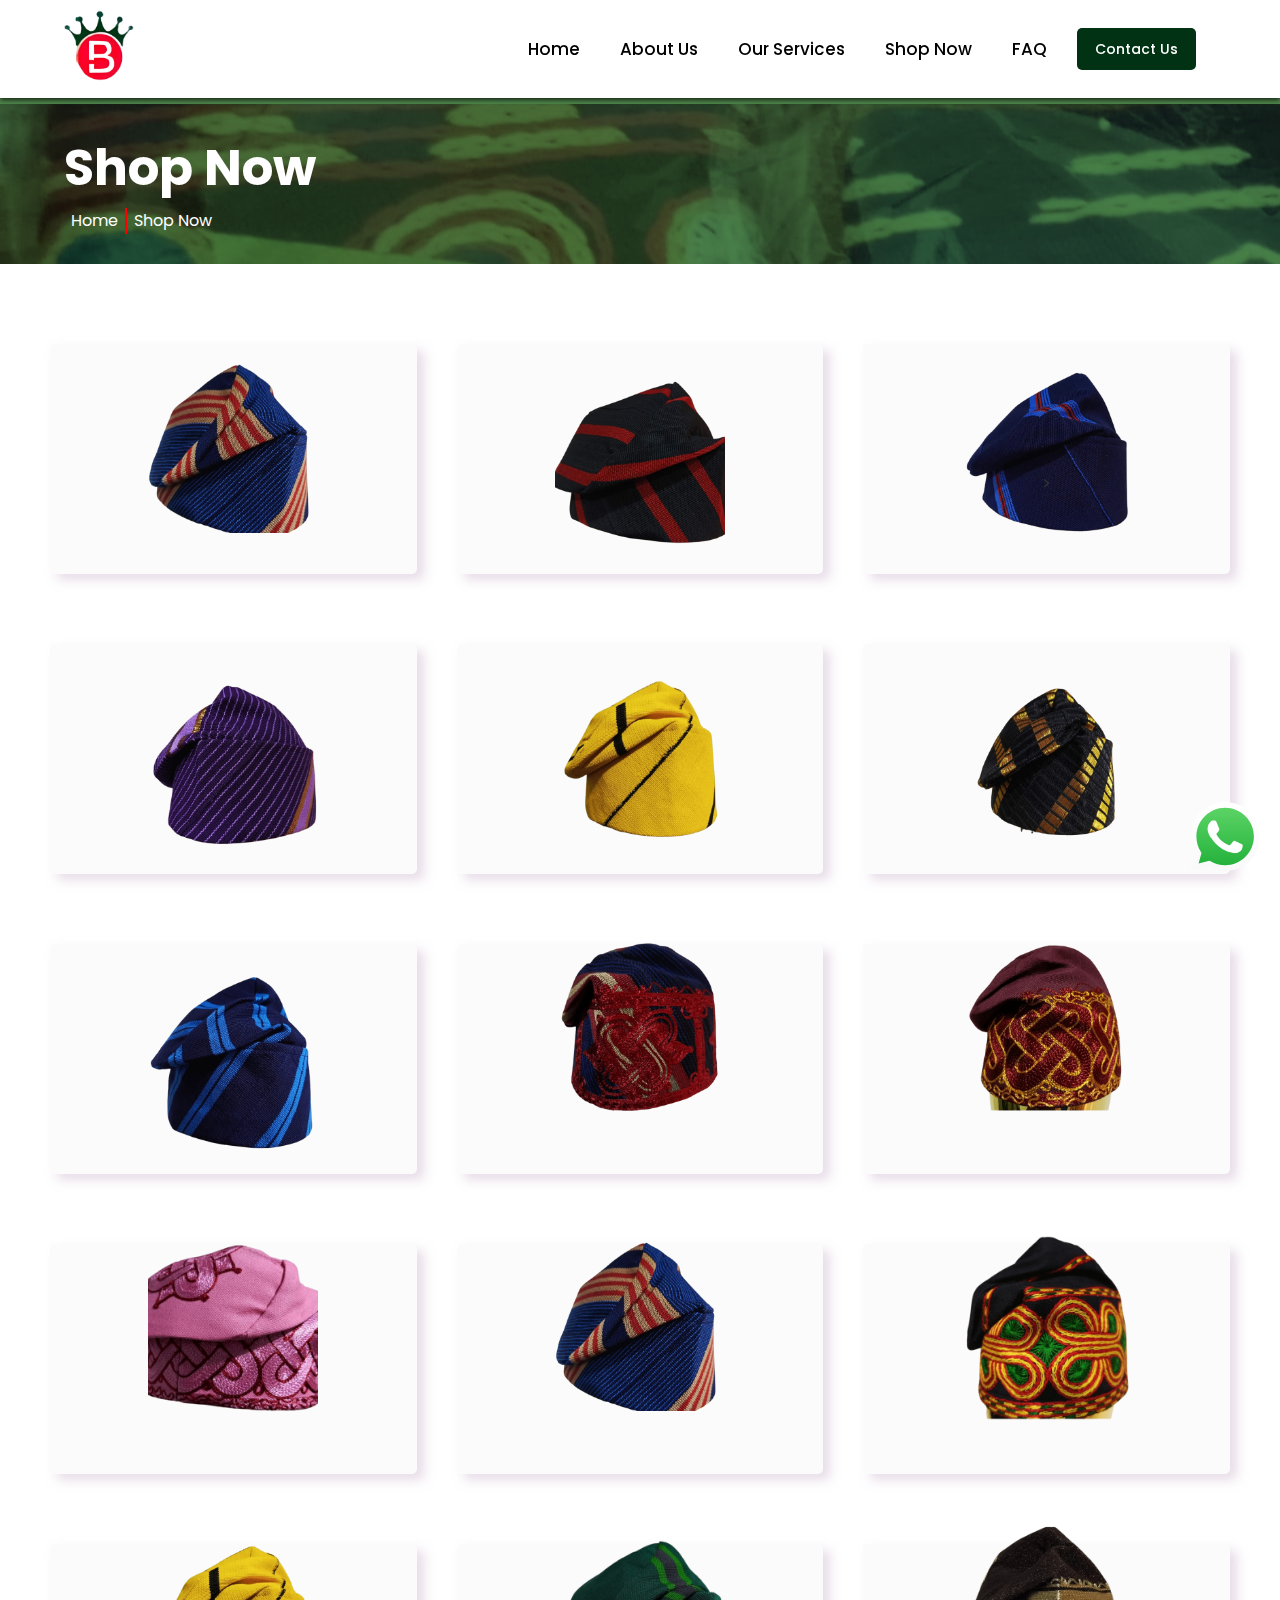
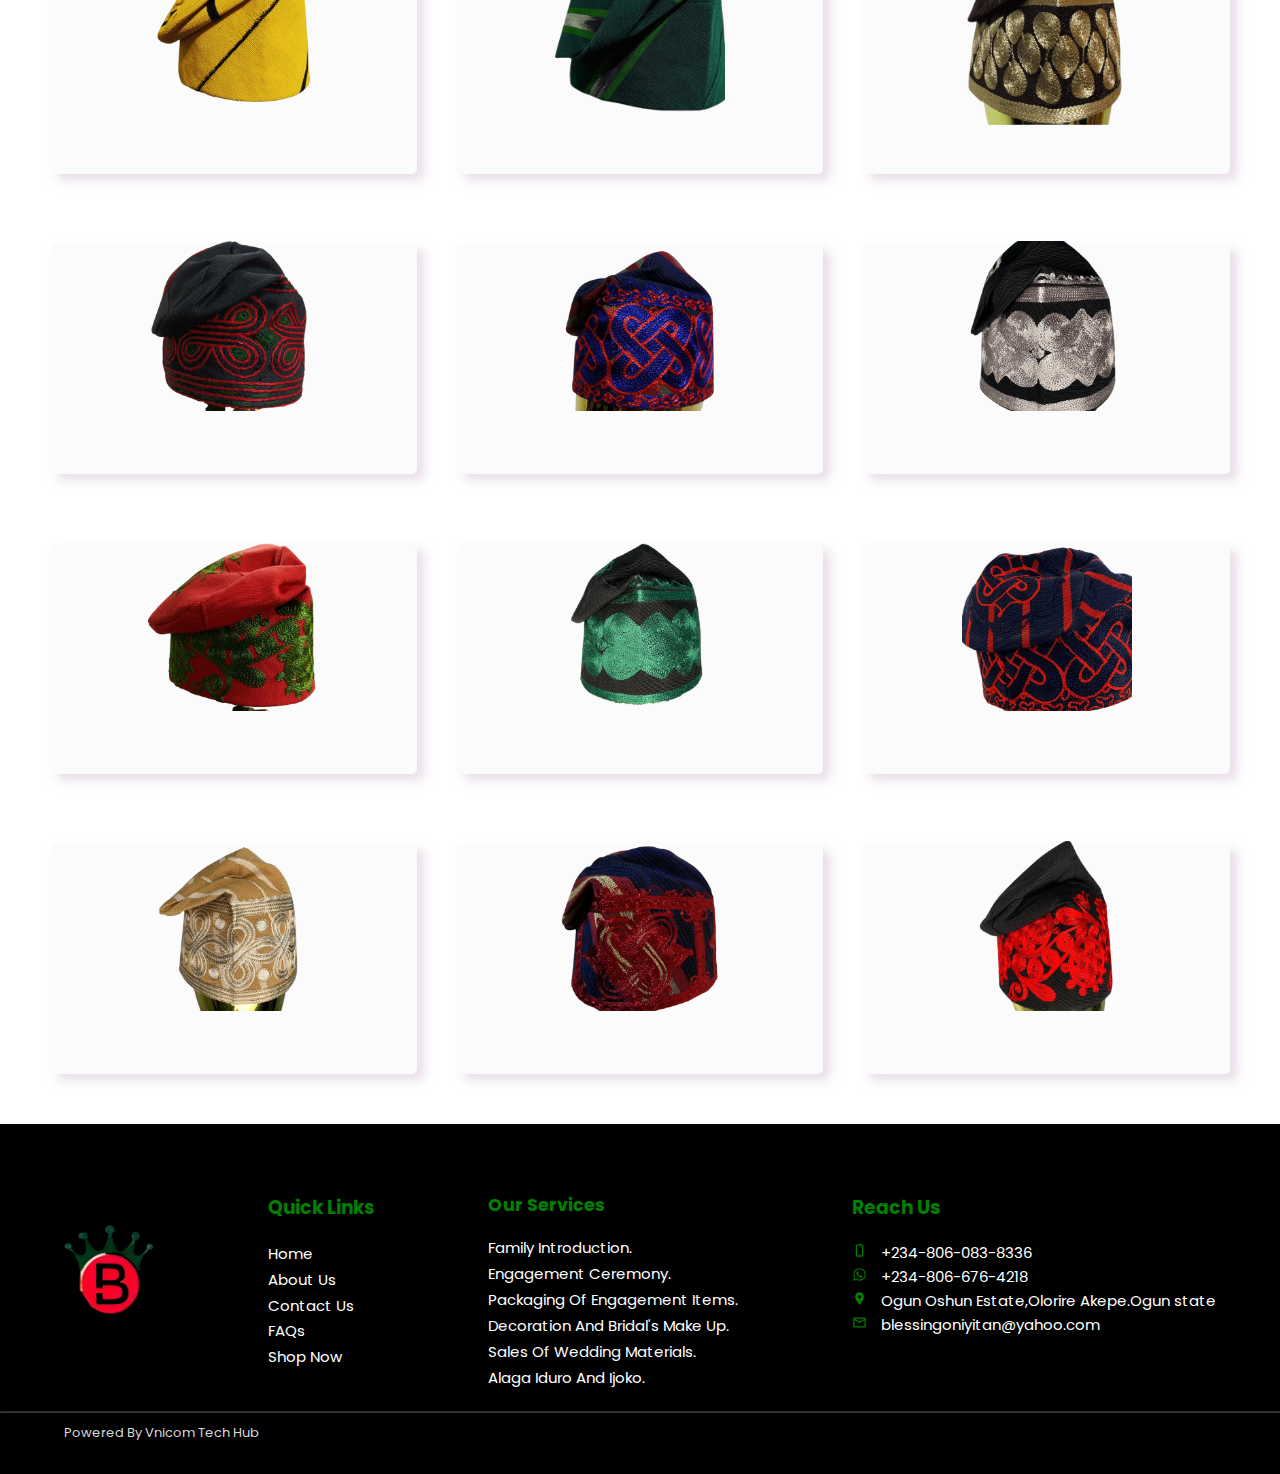
==== commit c884954c: ""UPDATE"" ====
--- a/shop-now.html
+++ b/shop-now.html
@@ -91,115 +91,239 @@
         <section id="products" class="products-section">
            <div>
                 <div class="product-category">
+                    <div class="product-image" id="productCategory">
+                        <div class="Elite">
+                            <!-- <a href="http://wa.me/+2348066764218?text=Hello,%20I'm%20interested%20in%20this%20Traditional%20Cap:%20traditional-cap-1" class="timeless"> -->
+                                <img class="cap-title" src="./images1/traditional-cap-1.png" alt="Traditional Cap">                             <!-- <a href="http://Wa.me/+2348066764218" class="timeless">
+                                <img src="./images1/traditional-cap-1.png" alt=""> 
+                            </a> -->
+                        </div>
+                        
+                        <!-- <div class="timeless">
+                            <a href="http://Wa.me/+2348066764218"><img src="./images1/traditional-cap-1.png" alt=""></a>
+                        </div> -->
+                        <div class="fab">
+                            <h1 class="cap-title">Traditional cap</h1>
+                            <p>perfect for every occasion</p>
+                            <a href="#" class="whatsapp-btn" onclick="sendToWhatsApp(this)">Order via WhatsApp</a>
+                        </div>
+                    </div>  
+                    <div class="product-image">
+                        <div class="Elite">
+                            <a href="http://wa.me/+2348066764218?text=Hello,%20I'm%20interested%20in%20this%20Traditional%20Cap:%20traditional-cap-1" class="timeless">
+                                <img src="./images1/traditional-cap-2.png" alt="Traditional Cap"> 
+                            </a>
+                            <!-- <a href="http://Wa.me/+2348066764218" class="timeless">
+                                <img src="./images1/traditional-cap-1.png" alt=""> 
+                            </a> -->
+                        </div>
+                        <div class="fab">
+                            <h1>Traditional cap</h1>
+                            <p>perfect for every occasion</p>
+                        </div>
+                    </div>
+                    <div class="product-image">
+                        <div class="Elite">
+                            <a href="http://wa.me/+2348066764218?text=Hello,%20I'm%20interested%20in%20this%20Traditional%20Cap:%20traditional-cap-1" class="timeless">
+                                <img src="./images1/traditional-cap-3.png" alt="Traditional Cap"> 
+                            </a>
+                            <!-- <a href="http://Wa.me/+2348066764218" class="timeless">
+                                <img src="./images1/traditional-cap-1.png" alt=""> 
+                            </a> -->
+                        </div>>
+                        <div class="fab">
+                            <h1>Traditional cap</h1>
+                            <p>perfect for every occasion</p>
+                        </div>
+                    </div>
+                </div>
+                <div class="product-category">
+                    <div class="product-image">
+                        <div class="Elite">
+                            <a href="http://wa.me/+2348066764218?text=Hello,%20I'm%20interested%20in%20this%20Traditional%20Cap:%20traditional-cap-1" class="timeless">
+                                <img src="./images1/traditional-cap-4.png" alt="Traditional Cap"> 
+                            </a>
+                            <!-- <a href="http://Wa.me/+2348066764218" class="timeless">
+                                <img src="./images1/traditional-cap-1.png" alt=""> 
+                            </a> -->
+                        </div>
+                        <div class="fab">
+                            <h1>Traditional cap</h1>
+                            <p>perfect for every occasion</p>
+                        </div>
+                    </div>
+                    <div class="product-image">
+                        <div class="Elite">
+                            <a href="http://wa.me/+2348066764218?text=Hello,%20I'm%20interested%20in%20this%20Traditional%20Cap:%20traditional-cap-1" class="timeless">
+                                <img src="./images1/traditional-cap-5.png" alt="Traditional Cap"> 
+                            </a>
+                            <!-- <a href="http://Wa.me/+2348066764218" class="timeless">
+                                <img src="./images1/traditional-cap-1.png" alt=""> 
+                            </a> -->
+                        </div>
+                        <div class="fab">
+                            <h1>Traditional cap</h1>
+                            <p>perfect for every occasion</p>
+                        </div>
+                    </div>
+                    <div class="product-image">
+                        <div class="Elite">
+                            <a href="http://wa.me/+2348066764218?text=Hello,%20I'm%20interested%20in%20this%20Traditional%20Cap:%20traditional-cap-1" class="timeless">
+                                <img src="./images1/traditional-cap-6.png" alt="Traditional Cap"> 
+                            </a>
+                            <!-- <a href="http://Wa.me/+2348066764218" class="timeless">
+                                <img src="./images1/traditional-cap-1.png" alt=""> 
+                            </a> -->
+                        </div>
+                        <div class="fab">
+                            <h1>Traditional cap</h1>
+                            <p>perfect for every occasion</p>
+                        </div>
+                    </div>
+                </div>
+                <div class="product-category">
+                    <div class="product-image">
+                        <div class="Elite">
+                            <a href="http://wa.me/+2348066764218?text=Hello,%20I'm%20interested%20in%20this%20Traditional%20Cap:%20traditional-cap-1" class="timeless">
+                                <img src="./images1/traditional-cap-7.png" alt="Traditional Cap"> 
+                            </a>
+                            <!-- <a href="http://Wa.me/+2348066764218" class="timeless">
+                                <img src="./images1/traditional-cap-1.png" alt=""> 
+                            </a> -->
+                        </div>
+                        <div class="fab">
+                            <h1>Traditional cap</h1>
+                            <p>perfect for every occasion</p>
+                        </div>
+                    </div>
+                    <div class="product-image">
+                        <a href="http://Wa.me/+2348066764218"><img src="./images1/traditional-cap-8.png" alt=""></a>
+                        <div class="fab">
+                            <h1>Traditional cap</h1>
+                            <p>perfect for every occasion</p>
+                        </div>
+                    </div>
+                    <div class="product-image">
+                        <a href="http://Wa.me/+2348066764218"><img src="./images1/traditional-cap-9.png" alt=""></a>
+                        <div class="fab">
+                            <h1>Traditional cap</h1>
+                            <p>perfect for every occasion</p>
+                        </div>
+                    </div>
+                </div>
+                <div class="product-category">
+                    <div class="product-image">
+                        <a href="http://Wa.me/+2348066764218"><img src="./images1/traditional-cap-10.png" alt=""></a>
+                        <div class="fab">
+                            <h1>Traditional cap</h1>
+                            <p>perfect for every occasion</p>
+                        </div>
+                    </div>
                     <div class="product-image">
                         <a href="http://Wa.me/+2348066764218"><img src="./images1/traditional-cap-1.png" alt=""></a>
-                        <p>Traditional Cap</p>
-                    </div>
-                    <div class="product-image">
-                        <a href="http://Wa.me/+2348066764218"><img src="./images1/traditional-cap-2.png" alt=""></a>
-                        <p>Traditional Cap</p>
-                    </div>
-                    <div class="product-image">
-                        <a href="http://Wa.me/+2348066764218"><img src="./images1/traditional-cap-3.png" alt=""></a>
-                        <p>Traditional Cap</p>
-                    </div>
-                </div>
-                <div class="product-category">
-                    <div class="product-image">
-                        <a href="http://Wa.me/+2348066764218"><img src="./images1/traditional-cap-4.png" alt=""></a>
-                        <p>Traditional Cap</p>
-                    </div>
-                    <div class="product-image">
-                        <a href="http://Wa.me/+2348066764218"><img src="./images1/traditional-cap-5.png" alt=""></a>
-                        <p>Traditional Cap</p>
-                    </div>
-                    <div class="product-image">
-                        <a href="http://Wa.me/+2348066764218"><img src="./images1/traditional-cap-6.png" alt=""></a>
-                        <p>Traditional Cap</p>
-                    </div>
-                </div>
-                <div class="product-category">
-                    <div class="product-image">
-                        <a href="http://Wa.me/+2348066764218"><img src="./images1/traditional-cap-7.png" alt=""></a>
-                        <p>Traditional Cap</p>
-                    </div>
-                    <div class="product-image">
-                        <a href="http://Wa.me/+2348066764218"><img src="./images1/traditional-cap-8.png" alt=""></a>
-                        <p>Traditional Cap</p>
-                    </div>
-                    <div class="product-image">
-                        <a href="http://Wa.me/+2348066764218"><img src="./images1/traditional-cap-9.png" alt=""></a>
-                        <p>Traditional Cap</p>
-                    </div>
-                </div>
-                <div class="product-category">
-                    <div class="product-image">
-                        <a href="http://Wa.me/+2348066764218"><img src="./images1/traditional-cap-10.png" alt=""></a>
-                        <p>Traditional Cap</p>
-                    </div>
-                    <div class="product-image">
-                        <a href="http://Wa.me/+2348066764218"><img src="./images1/traditional-cap-1.png" alt=""></a>
-                        <p>Traditional Cap</p>
+                        <div class="fab">
+                            <h1>Traditional cap</h1>
+                            <p>perfect for every occasion</p>
+                        </div>
                     </div>
                     <div class="product-image">
                         <a href="http://Wa.me/+2348066764218"><img src="./images1/traditional-cap-12.png" alt=""></a>
-                        <p>Traditional Cap</p>
+                        <div class="fab">
+                            <h1>Traditional cap</h1>
+                            <p>perfect for every occasion</p>
+                        </div>
                     </div>                    
                 </div>  
                 <div class="product-category">
                     <div class="product-image">
                         <a href="http://Wa.me/+2348066764218"><img src="./images1/traditional-cap-5.png" alt=""></a>
-                        <p>Traditional Cap</p>
+                        <div class="fab">
+                            <h1>Traditional cap</h1>
+                            <p>perfect for every occasion</p>
+                        </div>
                     </div>
                     <div class="product-image">
                         <a href="http://Wa.me/+2348066764218"><img src="./images1/traditional-cap-14.png" alt=""></a>
-                        <p>Traditional Cap</p>
+                        <div class="fab">
+                            <h1>Traditional cap</h1>
+                            <p>perfect for every occasion</p>
+                        </div>
                     </div>
                     <div class="product-image">
                         <a href="http://Wa.me/+2348066764218"><img src="./images1/traditional-cap-18.png" alt=""></a>
-                        <p>Traditional Cap</p>
+                        <div class="fab">
+                            <h1>Traditional cap</h1>
+                            <p>perfect for every occasion</p>
+                        </div>
                     </div>
                 </div>
                 <div class="product-category">
                     <div class="product-image">
                         <a href="http://Wa.me/+2348066764218"><img src="./images1/traditional-cap-23-removebg-preview.png" alt=""></a>
-                        <p>Traditional Cap</p>
+                        <div class="fab">
+                            <h1>Traditional cap</h1>
+                            <p>perfect for every occasion</p>
+                        </div>
                     </div>
                     <div class="product-image">
                         <a href="http://Wa.me/+2348066764218"><img src="./images1/traditional-cap-24-removebg-preview.png" alt=""></a>
-                        <p>Traditional Cap</p>
+                        <div class="fab">
+                            <h1>Traditional cap</h1>
+                            <p>perfect for every occasion</p>
+                        </div>
                     </div>
                     <div class="product-image">
                         <a href="http://Wa.me/+2348066764218"><img src="./images1/traditional-cap-25-removebg-preview.png" alt=""></a>
-                        <p>Traditional Cap</p>
+                        <div class="fab">
+                            <h1>Traditional cap</h1>
+                            <p>perfect for every occasion</p>
+                        </div>
                     </div>
                 </div>
                 <div class="product-category">
                     <div class="product-image">
                         <a href="http://Wa.me/+2348066764218"><img src="./images1/traditional-cap-26-removebg-preview.png" alt=""></a>
-                        <p>Traditional Cap</p>
+                        <div class="fab">
+                            <h1>Traditional cap</h1>
+                            <p>perfect for every occasion</p>
+                        </div>
                     </div>
                     <div class="product-image">
                         <a href="http://Wa.me/+2348066764218"><img src="./images1/traditional-cap-27-removebg-preview.png" alt=""></a>
-                        <p>Traditional Cap</p>
+                        <div class="fab">
+                            <h1>Traditional cap</h1>
+                            <p>perfect for every occasion</p>
+                        </div>
                     </div>
                     <div class="product-image">
                         <a href="http://Wa.me/+2348066764218"><img src="./images1/traditional-cap-28-removebg-preview (1).png" alt=""></a>
-                        <p>Traditional Cap</p>
+                        <div class="fab">
+                            <h1>Traditional cap</h1>
+                            <p>perfect for every occasion</p>
+                        </div>
                     </div>
                 </div>
                 <div class="product-category">
                     <div class="product-image">
                         <a href="http://Wa.me/+2348066764218"><img src="./images1/traditional-cap-29-removebg-preview.png" alt=""></a>
-                        <p>Traditional Cap</p>
+                        <div class="fab">
+                            <h1>Traditional cap</h1>
+                            <p>perfect for every occasion</p>
+                        </div>
                     </div>
                     <div class="product-image">
                         <a href="http://Wa.me/+2348066764218"><img src="./images1/traditional-cap-31-removebg-preview.png" alt=""></a>
-                        <p>Traditional Cap</p>
+                        <div class="fab">
+                            <h1>Traditional cap</h1>
+                            <p>perfect for every occasion</p>
+                        </div>
                     </div>
                     <div class="product-image">
                         <a href="http://Wa.me/+2348066764218"><img src="./images1/traditional-cap-32-removebg-preview.png" alt=""></a>
-                        <p>Traditional Cap</p>
+                        <div class="fab">
+                            <h1>Traditional cap</h1>
+                            <p>perfect for every occasion</p>
+                        </div>
                     </div>
                 </div>
            </div>
@@ -281,6 +405,14 @@
         </div> 
     </div>
 
+    <script>
+        // const productCategory = document.getElementById('iproductCategory');
+
+        // productCategory.addEventListener('click', () => {
+        //     productCategory.classList.toggle('zoom-out');
+        // });
+    </script>
+
 
 
     <!-- <script>
--- a/styles.css
+++ b/styles.css
@@ -828,7 +828,7 @@
 
 .product-category {
     display: flex;
-    flex-direction: row;  
+    flex-direction: row;
     
     
 }
@@ -836,13 +836,101 @@
     width: 100%;
     border-radius: 5px;
     background: #fcfbfb;
-    margin: 20px;
-    padding: 30px;
-}
+    margin: 50px 20px 20px 20px;
+    padding: 30px 0px 0px 0px;
+    box-shadow: 7px 6px 11px 0px rgba(209,188,209,0.5);
+    /* width: 280px; */
+    height: 200px;
+    display: flex;
+    flex-direction: column;
+    align-items: center;
+    justify-content: center;
+    /* background: #fff; */
+    /* padding: 32px 16px; */
+    position: relative;
+    transition: 0.5s all ease-in-out;
+}
+
+.product-image:hover {
+    transform: translateY(-10px);
+}
+
+.product-image ::before{
+    position: absolute;
+    top: 0;
+    left: 0;
+    width: 100%;
+    height: 100%;
+    content: '';
+    background: linear-gradient(to bottom, rgba(13, 36, 63, 0.3) rgba(13, 36, 63, 1));
+    z-index: 2;
+    opacity: 0;
+    transition: 0.5s all;
+}
+
+.product-image:hover::before {
+    opacity: 1;
+}
+
+.timeless {
+    /* display: flex;
+    flex-direction: row;
+    justify-content: center; */
+    /* align-items: center; */
+}
+
 
 .product-image img {
-    width: 200px;
-}
+    width: 170px;    
+    /* transition: transform 0.3s ease-in-out; */
+    /* width: 100%;
+    height: 100%; */
+    /* object-fit: cover;
+    position: absolute;
+    top: 0;
+    left: 0; */
+
+}
+
+.Elite {
+    margin-bottom: -70px;
+}
+.product-image .fab {
+    position: relative;
+    color: #fff;
+    z-index: 3;
+    transform: translateY(50px);
+    transition: 0.5s all;
+    opacity: 0;
+    margin-bottom: -5px;
+}
+
+.product-image:hover .fab {
+    opacity: 1;
+    transform: translateY(0);
+    background-color: rgba(212, 212, 212, 0.3);
+    width: 100%;
+}
+
+.product-image .fab h1 {
+    line-height: 40px;
+    margin-bottom: 10px;
+    color: #000000;
+    /* text-shadow: 1px 1px black; */
+}
+
+.product-image .fab p {
+    font-size: 15px;
+    letter-spacing: 1px;
+    margin-bottom: 20px;
+    color: #333;
+
+}
+
+/* .product-image :hover {
+    transform: scale(1.05);
+} */
+
 
 
 /* About us styling */
@@ -989,27 +1077,7 @@
     background-color: #005bb5;
 }
 
-/* shop now */
-
-.product-image img {
-    transition: transform 0.3s ease-in-out;
-}
-
-.product-image img:hover {
-    transform: scale(1.05);
-}
-
-.product-image {
-    box-shadow: 7px 6px 11px 0px rgba(209,188,209,0.5);
-}
-
-
-/* .WhatsApp svg {
-    position: sticky;
-    bottom: -100%;
-    right: 0;
-  
-}  */
+
   
 .pixel {
     position: sticky;
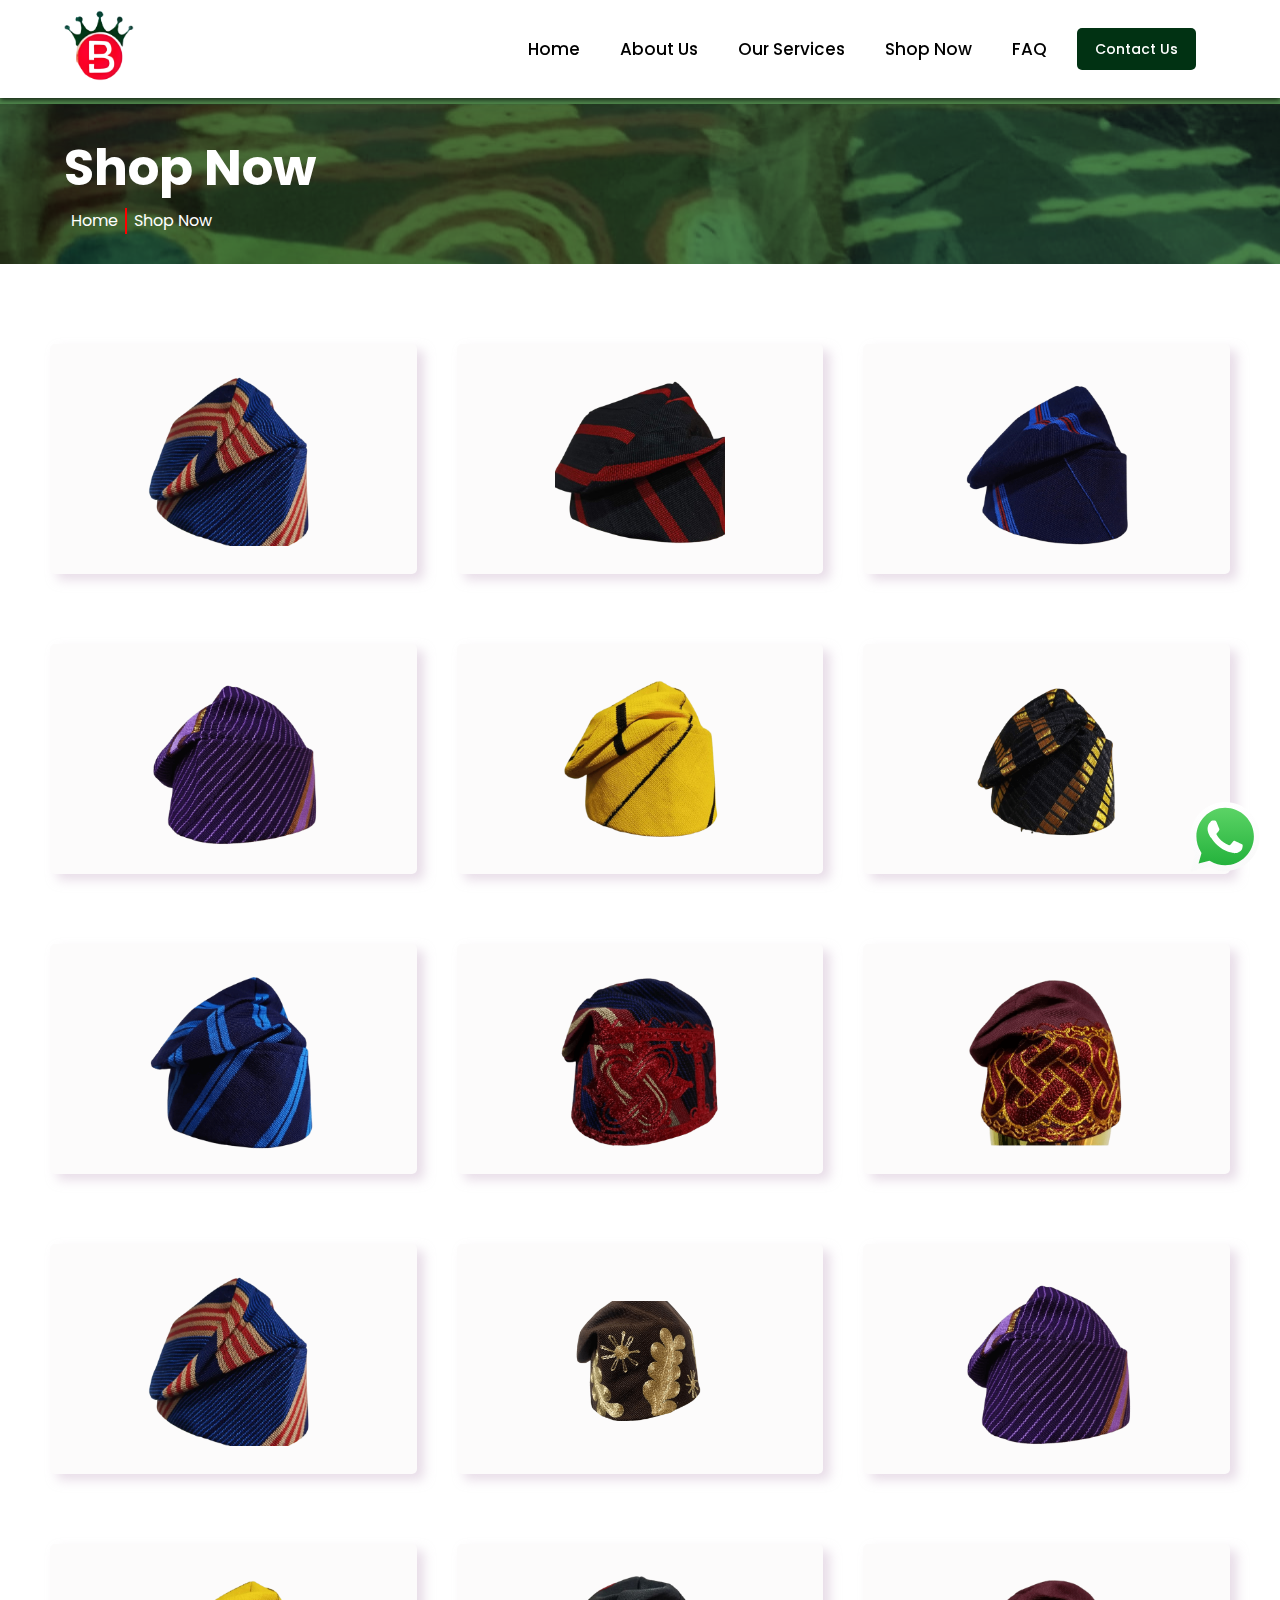
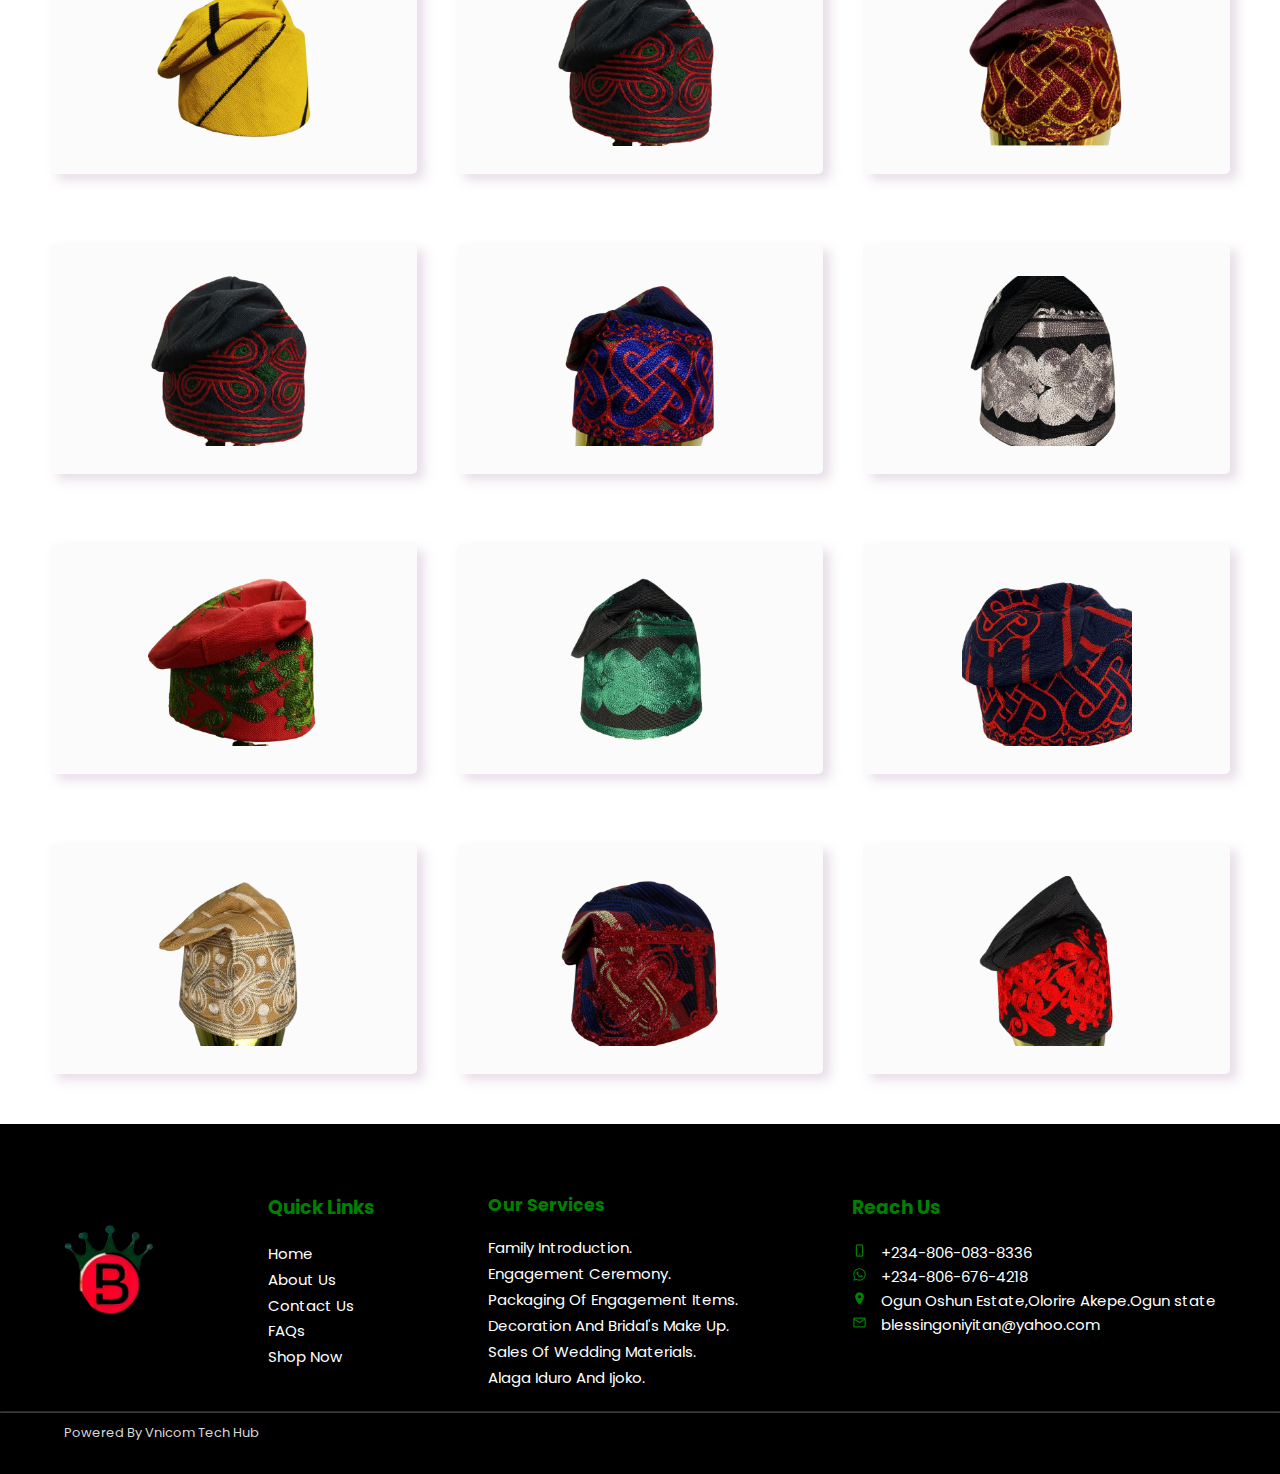
==== commit 25790798: ""UPDATED"" ====
--- a/shop-now.html
+++ b/shop-now.html
@@ -93,29 +93,25 @@
                 <div class="product-category">
                     <div class="product-image" id="productCategory">
                         <div class="Elite">
-                            <!-- <a href="http://wa.me/+2348066764218?text=Hello,%20I'm%20interested%20in%20this%20Traditional%20Cap:%20traditional-cap-1" class="timeless"> -->
-                                <img class="cap-title" src="./images1/traditional-cap-1.png" alt="Traditional Cap">                             <!-- <a href="http://Wa.me/+2348066764218" class="timeless">
-                                <img src="./images1/traditional-cap-1.png" alt=""> 
-                            </a> -->
-                        </div>
-                        
-                        <!-- <div class="timeless">
-                            <a href="http://Wa.me/+2348066764218"><img src="./images1/traditional-cap-1.png" alt=""></a>
-                        </div> -->
-                        <div class="fab">
-                            <h1 class="cap-title">Traditional cap</h1>
-                            <p>perfect for every occasion</p>
-                            <a href="#" class="whatsapp-btn" onclick="sendToWhatsApp(this)">Order via WhatsApp</a>
+                            <a href="http://wa.me/+2348066764218?text=Hello,%20I'm%20interested%20in%20this%20Traditional%20Cap:%20traditional-cap-1" class="timeless">
+                                <img src="./images1/traditional-cap-1.png" alt="Traditional Cap"> 
+                            </a> 
+                        </div>
+                        
+                        <!-- <div class="timeless">
+                            <a href="http://Wa.me/+2348066764218"><img src="./images1/traditional-cap-1.png" alt=""></a>
+                        </div> -->
+                        <div class="fab">
+                            <h1 class="cap-title">Traditional cap</h1>
+                            <p>perfect for every occasion</p>
+                            
                         </div>
                     </div>  
                     <div class="product-image">
                         <div class="Elite">
                             <a href="http://wa.me/+2348066764218?text=Hello,%20I'm%20interested%20in%20this%20Traditional%20Cap:%20traditional-cap-1" class="timeless">
                                 <img src="./images1/traditional-cap-2.png" alt="Traditional Cap"> 
-                            </a>
-                            <!-- <a href="http://Wa.me/+2348066764218" class="timeless">
-                                <img src="./images1/traditional-cap-1.png" alt=""> 
-                            </a> -->
+                            </a>                            
                         </div>
                         <div class="fab">
                             <h1>Traditional cap</h1>
@@ -126,11 +122,8 @@
                         <div class="Elite">
                             <a href="http://wa.me/+2348066764218?text=Hello,%20I'm%20interested%20in%20this%20Traditional%20Cap:%20traditional-cap-1" class="timeless">
                                 <img src="./images1/traditional-cap-3.png" alt="Traditional Cap"> 
-                            </a>
-                            <!-- <a href="http://Wa.me/+2348066764218" class="timeless">
-                                <img src="./images1/traditional-cap-1.png" alt=""> 
-                            </a> -->
-                        </div>>
+                            </a>                            
+                        </div>
                         <div class="fab">
                             <h1>Traditional cap</h1>
                             <p>perfect for every occasion</p>
@@ -142,10 +135,7 @@
                         <div class="Elite">
                             <a href="http://wa.me/+2348066764218?text=Hello,%20I'm%20interested%20in%20this%20Traditional%20Cap:%20traditional-cap-1" class="timeless">
                                 <img src="./images1/traditional-cap-4.png" alt="Traditional Cap"> 
-                            </a>
-                            <!-- <a href="http://Wa.me/+2348066764218" class="timeless">
-                                <img src="./images1/traditional-cap-1.png" alt=""> 
-                            </a> -->
+                            </a>                            
                         </div>
                         <div class="fab">
                             <h1>Traditional cap</h1>
@@ -186,48 +176,69 @@
                         <div class="Elite">
                             <a href="http://wa.me/+2348066764218?text=Hello,%20I'm%20interested%20in%20this%20Traditional%20Cap:%20traditional-cap-1" class="timeless">
                                 <img src="./images1/traditional-cap-7.png" alt="Traditional Cap"> 
-                            </a>
-                            <!-- <a href="http://Wa.me/+2348066764218" class="timeless">
-                                <img src="./images1/traditional-cap-1.png" alt=""> 
-                            </a> -->
-                        </div>
-                        <div class="fab">
-                            <h1>Traditional cap</h1>
-                            <p>perfect for every occasion</p>
-                        </div>
-                    </div>
-                    <div class="product-image">
-                        <a href="http://Wa.me/+2348066764218"><img src="./images1/traditional-cap-8.png" alt=""></a>
-                        <div class="fab">
-                            <h1>Traditional cap</h1>
-                            <p>perfect for every occasion</p>
-                        </div>
-                    </div>
-                    <div class="product-image">
-                        <a href="http://Wa.me/+2348066764218"><img src="./images1/traditional-cap-9.png" alt=""></a>
-                        <div class="fab">
-                            <h1>Traditional cap</h1>
-                            <p>perfect for every occasion</p>
-                        </div>
-                    </div>
-                </div>
-                <div class="product-category">
-                    <div class="product-image">
-                        <a href="http://Wa.me/+2348066764218"><img src="./images1/traditional-cap-10.png" alt=""></a>
-                        <div class="fab">
-                            <h1>Traditional cap</h1>
-                            <p>perfect for every occasion</p>
-                        </div>
-                    </div>
-                    <div class="product-image">
-                        <a href="http://Wa.me/+2348066764218"><img src="./images1/traditional-cap-1.png" alt=""></a>
-                        <div class="fab">
-                            <h1>Traditional cap</h1>
-                            <p>perfect for every occasion</p>
-                        </div>
-                    </div>
-                    <div class="product-image">
-                        <a href="http://Wa.me/+2348066764218"><img src="./images1/traditional-cap-12.png" alt=""></a>
+                            </a>                            
+                        </div>
+                        <div class="fab">
+                            <h1>Traditional cap</h1>
+                            <p>perfect for every occasion</p>
+                        </div>
+                    </div>
+                    <div class="product-image">
+                        <div class="Elite">
+                            <a href="http://wa.me/+2348066764218?text=Hello,%20I'm%20interested%20in%20this%20Traditional%20Cap:%20traditional-cap-1" class="timeless">
+                                <img src="./images1/traditional-cap-8.png" alt="Traditional Cap"> 
+                            </a>                            
+                        </div>
+                        <div class="fab">
+                            <h1>Traditional cap</h1>
+                            <p>perfect for every occasion</p>
+                        </div>
+                    </div>
+                    <div class="product-image">
+                        <div class="Elite">
+                            <a href="http://wa.me/+2348066764218?text=Hello,%20I'm%20interested%20in%20this%20Traditional%20Cap:%20traditional-cap-1" class="timeless">
+                                <img src="./images1/traditional-cap-9.png" alt="Traditional Cap"> 
+                            </a>                            
+                        </div>
+                        <div class="fab">
+                            <h1>Traditional cap</h1>
+                            <p>perfect for every occasion</p>
+                        </div>
+                    </div>
+                </div>
+                <div class="product-category">
+                    <div class="product-image">
+                        <div class="Elite">
+                            <a href="http://wa.me/+2348066764218?text=Hello,%20I'm%20interested%20in%20this%20Traditional%20Cap:%20traditional-cap-1" class="timeless">
+                                <img src="./images1/traditional-cap-1.png" alt="Traditional Cap"> 
+                            </a> 
+                        </div>
+                        
+                        <!-- <div class="timeless">
+                            <a href="http://Wa.me/+2348066764218"><img src="./images1/traditional-cap-1.png" alt=""></a>
+                        </div> -->
+                        <div class="fab">
+                            <h1 class="cap-title">Traditional cap</h1>
+                            <p>perfect for every occasion</p>
+                        </div>
+                    </div>
+                    <div class="product-image">
+                        <div class="Elite">
+                            <a href="http://wa.me/+2348066764218?text=Hello,%20I'm%20interested%20in%20this%20Traditional%20Cap:%20traditional-cap-1" class="timeless">
+                                <img src="./images1/traditional-cap-11.png" alt="Traditional Cap"> 
+                            </a>                            
+                        </div>
+                        <div class="fab">
+                            <h1>Traditional cap</h1>
+                            <p>perfect for every occasion</p>
+                        </div>
+                    </div>
+                    <div class="product-image">
+                        <div class="Elite">
+                            <a href="http://wa.me/+2348066764218?text=Hello,%20I'm%20interested%20in%20this%20Traditional%20Cap:%20traditional-cap-1" class="timeless">
+                                <img src="./images1/traditional-cap-4.png" alt="Traditional Cap"> 
+                            </a>                            
+                        </div>
                         <div class="fab">
                             <h1>Traditional cap</h1>
                             <p>perfect for every occasion</p>
@@ -236,92 +247,180 @@
                 </div>  
                 <div class="product-category">
                     <div class="product-image">
-                        <a href="http://Wa.me/+2348066764218"><img src="./images1/traditional-cap-5.png" alt=""></a>
-                        <div class="fab">
-                            <h1>Traditional cap</h1>
-                            <p>perfect for every occasion</p>
-                        </div>
-                    </div>
-                    <div class="product-image">
-                        <a href="http://Wa.me/+2348066764218"><img src="./images1/traditional-cap-14.png" alt=""></a>
-                        <div class="fab">
-                            <h1>Traditional cap</h1>
-                            <p>perfect for every occasion</p>
-                        </div>
-                    </div>
-                    <div class="product-image">
-                        <a href="http://Wa.me/+2348066764218"><img src="./images1/traditional-cap-18.png" alt=""></a>
-                        <div class="fab">
-                            <h1>Traditional cap</h1>
-                            <p>perfect for every occasion</p>
-                        </div>
-                    </div>
-                </div>
-                <div class="product-category">
-                    <div class="product-image">
-                        <a href="http://Wa.me/+2348066764218"><img src="./images1/traditional-cap-23-removebg-preview.png" alt=""></a>
-                        <div class="fab">
-                            <h1>Traditional cap</h1>
-                            <p>perfect for every occasion</p>
-                        </div>
-                    </div>
-                    <div class="product-image">
-                        <a href="http://Wa.me/+2348066764218"><img src="./images1/traditional-cap-24-removebg-preview.png" alt=""></a>
-                        <div class="fab">
-                            <h1>Traditional cap</h1>
-                            <p>perfect for every occasion</p>
-                        </div>
-                    </div>
-                    <div class="product-image">
-                        <a href="http://Wa.me/+2348066764218"><img src="./images1/traditional-cap-25-removebg-preview.png" alt=""></a>
-                        <div class="fab">
-                            <h1>Traditional cap</h1>
-                            <p>perfect for every occasion</p>
-                        </div>
-                    </div>
-                </div>
-                <div class="product-category">
-                    <div class="product-image">
-                        <a href="http://Wa.me/+2348066764218"><img src="./images1/traditional-cap-26-removebg-preview.png" alt=""></a>
-                        <div class="fab">
-                            <h1>Traditional cap</h1>
-                            <p>perfect for every occasion</p>
-                        </div>
-                    </div>
-                    <div class="product-image">
-                        <a href="http://Wa.me/+2348066764218"><img src="./images1/traditional-cap-27-removebg-preview.png" alt=""></a>
-                        <div class="fab">
-                            <h1>Traditional cap</h1>
-                            <p>perfect for every occasion</p>
-                        </div>
-                    </div>
-                    <div class="product-image">
-                        <a href="http://Wa.me/+2348066764218"><img src="./images1/traditional-cap-28-removebg-preview (1).png" alt=""></a>
-                        <div class="fab">
-                            <h1>Traditional cap</h1>
-                            <p>perfect for every occasion</p>
-                        </div>
-                    </div>
-                </div>
-                <div class="product-category">
-                    <div class="product-image">
-                        <a href="http://Wa.me/+2348066764218"><img src="./images1/traditional-cap-29-removebg-preview.png" alt=""></a>
-                        <div class="fab">
-                            <h1>Traditional cap</h1>
-                            <p>perfect for every occasion</p>
-                        </div>
-                    </div>
-                    <div class="product-image">
-                        <a href="http://Wa.me/+2348066764218"><img src="./images1/traditional-cap-31-removebg-preview.png" alt=""></a>
-                        <div class="fab">
-                            <h1>Traditional cap</h1>
-                            <p>perfect for every occasion</p>
-                        </div>
-                    </div>
-                    <div class="product-image">
-                        <a href="http://Wa.me/+2348066764218"><img src="./images1/traditional-cap-32-removebg-preview.png" alt=""></a>
-                        <div class="fab">
-                            <h1>Traditional cap</h1>
+                        <div class="Elite">
+                            <a href="http://wa.me/+2348066764218?text=Hello,%20I'm%20interested%20in%20this%20Traditional%20Cap:%20traditional-cap-1" class="timeless">
+                                <img src="./images1/traditional-cap-5.png" alt="Traditional Cap"> 
+                            </a>                            
+                        </div>
+                        <div class="fab">
+                            <h1>Traditional cap</h1>
+                            <p>perfect for every occasion</p>
+                        </div>
+                    </div>
+                    <div class="product-image">
+                        <div class="Elite">
+                            <a href="http://wa.me/+2348066764218?text=Hello,%20I'm%20interested%20in%20this%20Traditional%20Cap:%20traditional-cap-1" class="timeless">
+                                <img src="./images1/traditional-cap-23-removebg-preview.png" alt="Traditional Cap"> 
+                            </a> 
+                        </div>
+                        
+                        <!-- <div class="timeless">
+                            <a href="http://Wa.me/+2348066764218"><img src="./images1/traditional-cap-1.png" alt=""></a>
+                        </div> -->
+                        <div class="fab">
+                            <h1 class="cap-title">Traditional cap</h1>
+                            <p>perfect for every occasion</p>
+                        </div>
+                    </div>
+                    <div class="product-image">
+                        <div class="Elite">
+                            <a href="http://wa.me/+2348066764218?text=Hello,%20I'm%20interested%20in%20this%20Traditional%20Cap:%20traditional-cap-1" class="timeless">
+                                <img src="./images1/traditional-cap-9.png" alt="Traditional Cap"> 
+                            </a> 
+                        </div>
+                        
+                        <!-- <div class="timeless">
+                            <a href="http://Wa.me/+2348066764218"><img src="./images1/traditional-cap-1.png" alt=""></a>
+                        </div> -->
+                        <div class="fab">
+                            <h1 class="cap-title">Traditional cap</h1>
+                            <p>perfect for every occasion</p>
+                        </div>
+                    </div>
+                </div>
+                <div class="product-category">
+                    <div class="product-image">
+                        <div class="Elite">
+                            <a href="http://wa.me/+2348066764218?text=Hello,%20I'm%20interested%20in%20this%20Traditional%20Cap:%20traditional-cap-1" class="timeless">
+                                <img src="./images1/traditional-cap-23-removebg-preview.png" alt="Traditional Cap"> 
+                            </a> 
+                        </div>
+                        
+                        <!-- <div class="timeless">
+                            <a href="http://Wa.me/+2348066764218"><img src="./images1/traditional-cap-1.png" alt=""></a>
+                        </div> -->
+                        <div class="fab">
+                            <h1 class="cap-title">Traditional cap</h1>
+                            <p>perfect for every occasion</p>
+                        </div>
+                    </div>
+                    <div class="product-image">
+                        <div class="Elite">
+                            <a href="http://wa.me/+2348066764218?text=Hello,%20I'm%20interested%20in%20this%20Traditional%20Cap:%20traditional-cap-1" class="timeless">
+                                <img src="./images1/traditional-cap-24-removebg-preview.png" alt="Traditional Cap"> 
+                            </a> 
+                        </div>
+                        
+                        <!-- <div class="timeless">
+                            <a href="http://Wa.me/+2348066764218"><img src="./images1/traditional-cap-1.png" alt=""></a>
+                        </div> -->
+                        <div class="fab">
+                            <h1 class="cap-title">Traditional cap</h1>
+                            <p>perfect for every occasion</p>
+                        </div>
+                    </div>
+                    <div class="product-image">
+                        <div class="Elite">
+                            <a href="http://wa.me/+2348066764218?text=Hello,%20I'm%20interested%20in%20this%20Traditional%20Cap:%20traditional-cap-1" class="timeless">
+                                <img src="./images1/traditional-cap-25-removebg-preview.png" alt="Traditional Cap"> 
+                            </a> 
+                        </div>
+                        
+                        <!-- <div class="timeless">
+                            <a href="http://Wa.me/+2348066764218"><img src="./images1/traditional-cap-1.png" alt=""></a>
+                        </div> -->
+                        <div class="fab">
+                            <h1 class="cap-title">Traditional cap</h1>
+                            <p>perfect for every occasion</p>
+                        </div>
+                    </div>
+                </div>
+                <div class="product-category">
+                    <div class="product-image">
+                        <div class="Elite">
+                            <a href="http://wa.me/+2348066764218?text=Hello,%20I'm%20interested%20in%20this%20Traditional%20Cap:%20traditional-cap-1" class="timeless">
+                                <img src="./images1/traditional-cap-26-removebg-preview.png" alt="Traditional Cap"> 
+                            </a> 
+                        </div>
+                        
+                        <!-- <div class="timeless">
+                            <a href="http://Wa.me/+2348066764218"><img src="./images1/traditional-cap-1.png" alt=""></a>
+                        </div> -->
+                        <div class="fab">
+                            <h1 class="cap-title">Traditional cap</h1>
+                            <p>perfect for every occasion</p>
+                        </div>
+                    </div>
+                    <div class="product-image">
+                        <div class="Elite">
+                            <a href="http://wa.me/+2348066764218?text=Hello,%20I'm%20interested%20in%20this%20Traditional%20Cap:%20traditional-cap-1" class="timeless">
+                                <img src="./images1/traditional-cap-27-removebg-preview.png" alt="Traditional Cap"> 
+                            </a> 
+                        </div>
+                        
+                        <!-- <div class="timeless">
+                            <a href="http://Wa.me/+2348066764218"><img src="./images1/traditional-cap-1.png" alt=""></a>
+                        </div> -->
+                        <div class="fab">
+                            <h1 class="cap-title">Traditional cap</h1>
+                            <p>perfect for every occasion</p>
+                        </div>
+                    </div>
+                    <div class="product-image">
+                        <div class="Elite">
+                            <a href="http://wa.me/+2348066764218?text=Hello,%20I'm%20interested%20in%20this%20Traditional%20Cap:%20traditional-cap-1" class="timeless">
+                                <img src="./images1/traditional-cap-28-removebg-preview (1).png" alt="Traditional Cap"> 
+                            </a> 
+                        </div>
+                        
+                        <!-- <div class="timeless">
+                            <a href="http://Wa.me/+2348066764218"><img src="./images1/traditional-cap-1.png" alt=""></a>
+                        </div> -->
+                        <div class="fab">
+                            <h1 class="cap-title">Traditional cap</h1>
+                            <p>perfect for every occasion</p>
+                        </div>
+                    </div>
+                </div>
+                <div class="product-category">
+                    <div class="product-image">
+                        <div class="Elite">
+                            <a href="http://wa.me/+2348066764218?text=Hello,%20I'm%20interested%20in%20this%20Traditional%20Cap:%20traditional-cap-1" class="timeless">
+                                <img src="./images1/traditional-cap-29-removebg-preview.png" alt="Traditional Cap"> 
+                            </a> 
+                        </div>
+                        <div class="fab">
+                            <h1 class="cap-title">Traditional cap</h1>
+                            <p>perfect for every occasion</p>
+                        </div>
+                    </div>
+                    <div class="product-image">
+                        <div class="Elite">
+                            <a href="http://wa.me/+2348066764218?text=Hello,%20I'm%20interested%20in%20this%20Traditional%20Cap:%20traditional-cap-1" class="timeless">
+                                <img src="./images1/traditional-cap-31-removebg-preview.png" alt="Traditional Cap"> 
+                            </a> 
+                        </div>
+                        
+                        <!-- <div class="timeless">
+                            <a href="http://Wa.me/+2348066764218"><img src="./images1/traditional-cap-1.png" alt=""></a>
+                        </div> -->
+                        <div class="fab">
+                            <h1 class="cap-title">Traditional cap</h1>
+                            <p>perfect for every occasion</p>
+                        </div>
+                    </div>
+                    <div class="product-image">
+                        <div class="Elite">
+                            <a href="http://wa.me/+2348066764218?text=Hello,%20I'm%20interested%20in%20this%20Traditional%20Cap:%20traditional-cap-1" class="timeless">
+                                <img src="./images1/traditional-cap-32-removebg-preview.png" alt="Traditional Cap"> 
+                            </a> 
+                        </div>
+                        
+                        <!-- <div class="timeless">
+                            <a href="http://Wa.me/+2348066764218"><img src="./images1/traditional-cap-1.png" alt=""></a>
+                        </div> -->
+                        <div class="fab">
+                            <h1 class="cap-title">Traditional cap</h1>
                             <p>perfect for every occasion</p>
                         </div>
                     </div>
